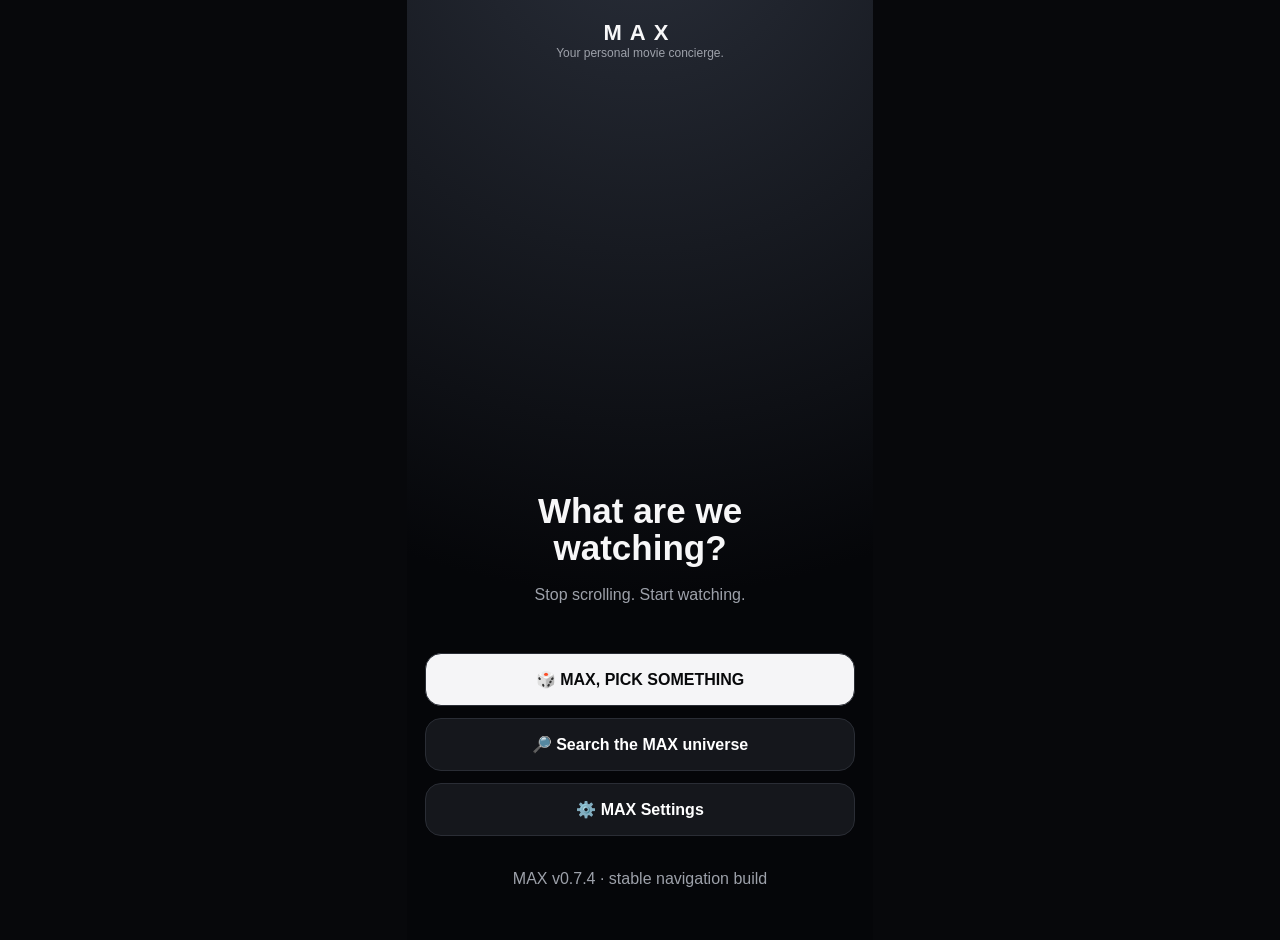
==== index.html @ 36421986 "MAX v0.7.4 — repair all secondary-screen navigation using delegated action handling and preserve Sea" ====
<!doctype html><html lang="en"><head><meta charset="utf-8"><meta name="viewport" content="width=device-width,initial-scale=1"><meta name="theme-color" content="#07080b"><title>MAX — Movie Concierge</title><style>body{margin:0;background:#07080b;color:#f7f7f8;font-family:-apple-system,BlinkMacSystemFont,"Segoe UI",sans-serif}.app{max-width:430px;min-height:100vh;margin:auto;padding:20px 18px;background:radial-gradient(circle at 50% -10%,#292e39,#050609 65%)}.logo{text-align:center;font-weight:900;letter-spacing:8px;font-size:22px}.tag{text-align:center;color:#9da1aa;font-size:12px}.screen{min-height:calc(100vh - 70px);display:flex;flex-direction:column}.center{justify-content:center}.hero{text-align:center;margin:auto 0 25px}.hero h1{font-size:35px;line-height:1.05;margin:0 0 12px}.hero p,.small{color:#9da1aa;line-height:1.45}.top{display:flex;justify-content:space-between;align-items:center;margin:20px 0}.back{width:auto!important;background:none!important;border:0!important;color:#9da1aa!important;padding:4px!important}button{width:100%;padding:16px;margin:6px 0;border-radius:16px;border:1px solid #2a2d35;background:#15171c;color:#fff;font-size:16px;font-weight:650;cursor:pointer}button.primary{background:#f5f5f7;color:#08090b}.input{width:100%;padding:14px;border-radius:14px;border:1px solid #2a2d35;background:#101217;color:white;font-size:16px;box-sizing:border-box}.poster{width:100%;max-height:430px;object-fit:cover;border-radius:14px;margin:10px 0}.card{padding:16px;border:1px solid #2a2d35;border-radius:18px;background:#101217}.title{font-size:28px;font-weight:850}.muted{color:#9da1aa;font-size:13px}.status{padding:13px;border:1px solid #2a2d35;border-radius:14px;margin:10px 0;background:#101217;font-size:13px}.results button{text-align:left}</style></head><body><div class="app"><div class="logo">MAX</div><div class="tag">Your personal movie concierge.</div><main id="root"></main></div><script>(function(){'use strict';const root=document.getElementById('root'),API='https://api.themoviedb.org/3',IMG='https://image.tmdb.org/t/p/w500';let current=null;const token=()=>localStorage.getItem('maxTmdbToken')||'';const esc=v=>String(v??'').replace(/[&<>"']/g,c=>({'&':'&amp;','<':'&lt;','>':'&gt;','"':'&quot;',"'":'&#39;'}[c]));async function api(path,tok=token()){if(!tok)throw Error('TMDB is not connected.');const r=await fetch(API+path,{headers:{Authorization:'Bearer '+tok}});if(!r.ok)throw Error('TMDB returned '+r.status);return r.json()}function home(){root.innerHTML='<section class="screen center"><div class="hero"><h1>What are we<br>watching?</h1><p>Stop scrolling. Start watching.</p></div><button class="primary" data-a="pick">🎲 MAX, PICK SOMETHING</button><button data-a="search">🔎 Search the MAX universe</button><button data-a="settings">⚙️ MAX Settings</button><div class="small" style="text-align:center;margin-top:25px">MAX v0.7.4 · stable navigation build</div></section>'}function settings(){root.innerHTML='<section class="screen"><div class="top"><button data-a="home" class="back">‹ Home</button><span class="small">SETTINGS</span></div><div class="hero"><h1>TMDB</h1><p>Connect your existing TMDB token.</p></div><input class="input" id="tmdb" type="password" placeholder="TMDB Read Access Token" value="'+esc(token())+'"><button class="primary" data-a="save">Save & Test TMDB</button><div id="msg" class="small"></div></section>'}async function save(){const v=document.getElementById('tmdb')?.value.trim(),m=document.getElementById('msg');if(!v){if(m)m.textContent='Paste your TMDB Read Access Token.';return}if(m)m.textContent='Testing TMDB…';try{await api('/configuration',v);localStorage.setItem('maxTmdbToken',v);if(m)m.textContent='TMDB connected.';setTimeout(home,500)}catch(e){if(m)m.textContent=e.message}}function search(){root.innerHTML='<section class="screen"><div class="top"><button data-a="home" class="back">‹ Home</button><span class="small">SEARCH</span></div><div class="hero"><h1>Search MAX</h1><p>Find a movie or show directly.</p></div><form id="sf"><input class="input" id="query" name="query" enterkeyhint="search" autocomplete="off" placeholder="Movie, show, actor, director..."><button class="primary" type="submit">Search</button></form><div id="results" class="results"></div></section>';document.getElementById('sf').addEventListener('submit',e=>{e.preventDefault();doSearch()});setTimeout(()=>document.getElementById('query')?.focus(),0)}async function doSearch(){const q=(document.getElementById('query')?.value||'').trim(),out=document.getElementById('results');if(!q)return;if(!token()){out.innerHTML='<div class="status">Connect TMDB in Settings first.</div>';return}out.innerHTML='<p class="small">MAX is searching…</p>';try{const d=await api('/search/multi?query='+encodeURIComponent(q)+'&include_adult=false&language=en-US&page=1'),items=(d.results||[]).filter(x=>x.media_type==='movie'||x.media_type==='tv').slice(0,10);out.innerHTML='';if(!items.length){out.innerHTML='<p class="small">MAX couldn’t find that.</p>';return}items.forEach(x=>{const b=document.createElement('button');b.type='button';b.dataset.a='show';b.dataset.id=x.id;b.dataset.type=x.media_type;b.innerHTML=esc(x.title||x.name)+' <span class="muted">· '+(x.media_type==='tv'?'TV':'Movie')+'</span>';out.appendChild(b)})}catch(e){out.innerHTML='<div class="status">'+esc(e.message)+'</div>'}}async function show(id,type){try{root.innerHTML='<section class="screen center"><div class="hero"><h1>MAX is thinking…</h1><p>Loading your selection.</p></div></section>';const x=await api('/'+type+'/'+id+'?language=en-US');current={...x,id,type,title:x.title||x.name};detail(current)}catch(e){root.innerHTML='<section class="screen center"><div class="hero"><h1>MAX hit a snag.</h1><p>'+esc(e.message)+'</p></div><button class="primary" data-a="search">Back to Search</button><button data-a="home">Back to MAX</button></section>'}}function detail(x){root.innerHTML='<section class="screen"><div class="top"><button data-a="home" class="back">‹ Home</button><span class="small">MAX PICK</span></div><div class="card">'+(x.poster_path?'<img class="poster" src="'+IMG+x.poster_path+'">':'')+'<div class="title">'+esc(x.title)+'</div><p class="muted">'+esc((x.release_date||x.first_air_date||'').slice(0,4))+' · TMDB '+(x.vote_average?x.vote_average.toFixed(1):'—')+'/10</p><p class="small">'+esc(x.overview||'MAX found this for you.')+'</p></div><button class="primary" data-a="search">🔎 Find another</button><button data-a="home">← Back to MAX</button></section>'}async function pick(){if(!token()){settings();return}root.innerHTML='<section class="screen center"><div class="hero"><h1>MAX is thinking…</h1><p>Finding something worth watching.</p></div></section>';try{const d=await api('/discover/movie?language=en-US&region=US&include_adult=false&include_video=false&sort_by=popularity.desc&vote_count.gte=250&page=1'),blocked=new Set(JSON.parse(localStorage.getItem('maxRejected')||'[]').map(Number)),items=(d.results||[]).filter(x=>!blocked.has(Number(x.id)));if(!items.length)throw Error('No available recommendations right now.');const x=items[Math.floor(Math.random()*Math.min(items.length,20))];current={...x,id:x.id,type:'movie',title:x.title};detail(current)}catch(e){root.innerHTML='<section class="screen center"><div class="hero"><h1>MAX hit a snag.</h1><p>'+esc(e.message)+'</p></div><button class="primary" data-a="settings">Check TMDB</button><button data-a="home">Back to MAX</button></section>'}}document.addEventListener('click',e=>{const b=e.target.closest('[data-a]');if(!b)return;const a=b.dataset.a;if(a==='home')home();else if(a==='search')search();else if(a==='settings')settings();else if(a==='save')save();else if(a==='pick')pick();else if(a==='show')show(b.dataset.id,b.dataset.type)});home()})();</script></body></html>
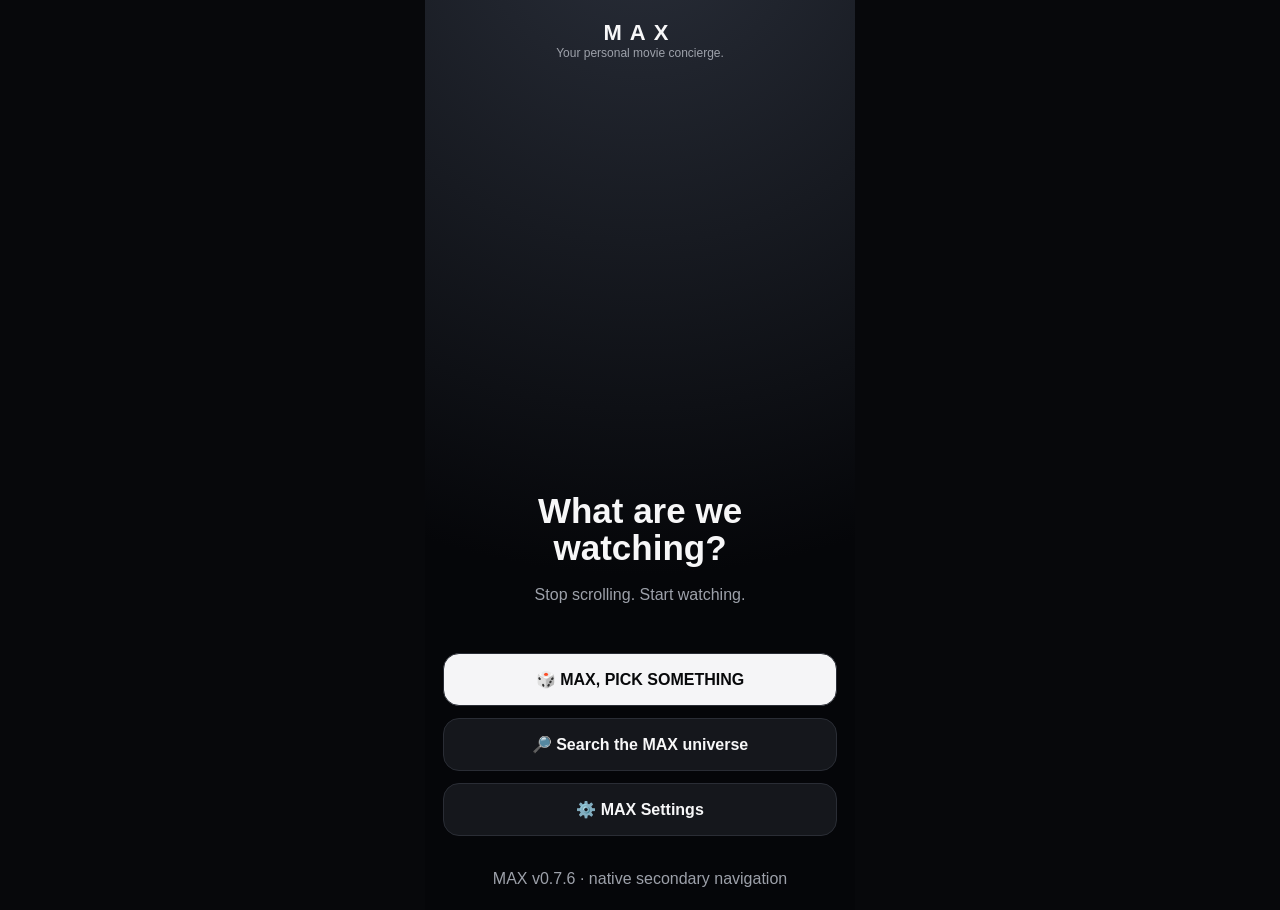
==== commit 81549c6f: "MAX v0.7.6 — make secondary navigation native URL links for reliable Home, Find Another, Back, Searc" ====
--- a/index.html
+++ b/index.html
@@ -1 +1 @@
-<!doctype html><html lang="en"><head><meta charset="utf-8"><meta name="viewport" content="width=device-width,initial-scale=1"><meta name="theme-color" content="#07080b"><title>MAX — Movie Concierge</title><style>body{margin:0;background:#07080b;color:#f7f7f8;font-family:-apple-system,BlinkMacSystemFont,"Segoe UI",sans-serif}.app{max-width:430px;min-height:100vh;margin:auto;padding:20px 18px;background:radial-gradient(circle at 50% -10%,#292e39,#050609 65%)}.logo{text-align:center;font-weight:900;letter-spacing:8px;font-size:22px}.tag{text-align:center;color:#9da1aa;font-size:12px}.screen{min-height:calc(100vh - 70px);display:flex;flex-direction:column}.center{justify-content:center}.hero{text-align:center;margin:auto 0 25px}.hero h1{font-size:35px;line-height:1.05;margin:0 0 12px}.hero p,.small{color:#9da1aa;line-height:1.45}.top{display:flex;justify-content:space-between;align-items:center;margin:20px 0}.back{width:auto!important;background:none!important;border:0!important;color:#9da1aa!important;padding:4px!important}button{width:100%;padding:16px;margin:6px 0;border-radius:16px;border:1px solid #2a2d35;background:#15171c;color:#fff;font-size:16px;font-weight:650;cursor:pointer}button.primary{background:#f5f5f7;color:#08090b}.input{width:100%;padding:14px;border-radius:14px;border:1px solid #2a2d35;background:#101217;color:white;font-size:16px;box-sizing:border-box}.poster{width:100%;max-height:430px;object-fit:cover;border-radius:14px;margin:10px 0}.card{padding:16px;border:1px solid #2a2d35;border-radius:18px;background:#101217}.title{font-size:28px;font-weight:850}.muted{color:#9da1aa;font-size:13px}.status{padding:13px;border:1px solid #2a2d35;border-radius:14px;margin:10px 0;background:#101217;font-size:13px}.results button{text-align:left}</style></head><body><div class="app"><div class="logo">MAX</div><div class="tag">Your personal movie concierge.</div><main id="root"></main></div><script>(function(){'use strict';const root=document.getElementById('root'),API='https://api.themoviedb.org/3',IMG='https://image.tmdb.org/t/p/w500';let current=null;const token=()=>localStorage.getItem('maxTmdbToken')||'';const esc=v=>String(v??'').replace(/[&<>"']/g,c=>({'&':'&amp;','<':'&lt;','>':'&gt;','"':'&quot;',"'":'&#39;'}[c]));async function api(path,tok=token()){if(!tok)throw Error('TMDB is not connected.');const r=await fetch(API+path,{headers:{Authorization:'Bearer '+tok}});if(!r.ok)throw Error('TMDB returned '+r.status);return r.json()}function home(){root.innerHTML='<section class="screen center"><div class="hero"><h1>What are we<br>watching?</h1><p>Stop scrolling. Start watching.</p></div><button class="primary" data-a="pick">🎲 MAX, PICK SOMETHING</button><button data-a="search">🔎 Search the MAX universe</button><button data-a="settings">⚙️ MAX Settings</button><div class="small" style="text-align:center;margin-top:25px">MAX v0.7.4 · stable navigation build</div></section>'}function settings(){root.innerHTML='<section class="screen"><div class="top"><button data-a="home" class="back">‹ Home</button><span class="small">SETTINGS</span></div><div class="hero"><h1>TMDB</h1><p>Connect your existing TMDB token.</p></div><input class="input" id="tmdb" type="password" placeholder="TMDB Read Access Token" value="'+esc(token())+'"><button class="primary" data-a="save">Save & Test TMDB</button><div id="msg" class="small"></div></section>'}async function save(){const v=document.getElementById('tmdb')?.value.trim(),m=document.getElementById('msg');if(!v){if(m)m.textContent='Paste your TMDB Read Access Token.';return}if(m)m.textContent='Testing TMDB…';try{await api('/configuration',v);localStorage.setItem('maxTmdbToken',v);if(m)m.textContent='TMDB connected.';setTimeout(home,500)}catch(e){if(m)m.textContent=e.message}}function search(){root.innerHTML='<section class="screen"><div class="top"><button data-a="home" class="back">‹ Home</button><span class="small">SEARCH</span></div><div class="hero"><h1>Search MAX</h1><p>Find a movie or show directly.</p></div><form id="sf"><input class="input" id="query" name="query" enterkeyhint="search" autocomplete="off" placeholder="Movie, show, actor, director..."><button class="primary" type="submit">Search</button></form><div id="results" class="results"></div></section>';document.getElementById('sf').addEventListener('submit',e=>{e.preventDefault();doSearch()});setTimeout(()=>document.getElementById('query')?.focus(),0)}async function doSearch(){const q=(document.getElementById('query')?.value||'').trim(),out=document.getElementById('results');if(!q)return;if(!token()){out.innerHTML='<div class="status">Connect TMDB in Settings first.</div>';return}out.innerHTML='<p class="small">MAX is searching…</p>';try{const d=await api('/search/multi?query='+encodeURIComponent(q)+'&include_adult=false&language=en-US&page=1'),items=(d.results||[]).filter(x=>x.media_type==='movie'||x.media_type==='tv').slice(0,10);out.innerHTML='';if(!items.length){out.innerHTML='<p class="small">MAX couldn’t find that.</p>';return}items.forEach(x=>{const b=document.createElement('button');b.type='button';b.dataset.a='show';b.dataset.id=x.id;b.dataset.type=x.media_type;b.innerHTML=esc(x.title||x.name)+' <span class="muted">· '+(x.media_type==='tv'?'TV':'Movie')+'</span>';out.appendChild(b)})}catch(e){out.innerHTML='<div class="status">'+esc(e.message)+'</div>'}}async function show(id,type){try{root.innerHTML='<section class="screen center"><div class="hero"><h1>MAX is thinking…</h1><p>Loading your selection.</p></div></section>';const x=await api('/'+type+'/'+id+'?language=en-US');current={...x,id,type,title:x.title||x.name};detail(current)}catch(e){root.innerHTML='<section class="screen center"><div class="hero"><h1>MAX hit a snag.</h1><p>'+esc(e.message)+'</p></div><button class="primary" data-a="search">Back to Search</button><button data-a="home">Back to MAX</button></section>'}}function detail(x){root.innerHTML='<section class="screen"><div class="top"><button data-a="home" class="back">‹ Home</button><span class="small">MAX PICK</span></div><div class="card">'+(x.poster_path?'<img class="poster" src="'+IMG+x.poster_path+'">':'')+'<div class="title">'+esc(x.title)+'</div><p class="muted">'+esc((x.release_date||x.first_air_date||'').slice(0,4))+' · TMDB '+(x.vote_average?x.vote_average.toFixed(1):'—')+'/10</p><p class="small">'+esc(x.overview||'MAX found this for you.')+'</p></div><button class="primary" data-a="search">🔎 Find another</button><button data-a="home">← Back to MAX</button></section>'}async function pick(){if(!token()){settings();return}root.innerHTML='<section class="screen center"><div class="hero"><h1>MAX is thinking…</h1><p>Finding something worth watching.</p></div></section>';try{const d=await api('/discover/movie?language=en-US&region=US&include_adult=false&include_video=false&sort_by=popularity.desc&vote_count.gte=250&page=1'),blocked=new Set(JSON.parse(localStorage.getItem('maxRejected')||'[]').map(Number)),items=(d.results||[]).filter(x=>!blocked.has(Number(x.id)));if(!items.length)throw Error('No available recommendations right now.');const x=items[Math.floor(Math.random()*Math.min(items.length,20))];current={...x,id:x.id,type:'movie',title:x.title};detail(current)}catch(e){root.innerHTML='<section class="screen center"><div class="hero"><h1>MAX hit a snag.</h1><p>'+esc(e.message)+'</p></div><button class="primary" data-a="settings">Check TMDB</button><button data-a="home">Back to MAX</button></section>'}}document.addEventListener('click',e=>{const b=e.target.closest('[data-a]');if(!b)return;const a=b.dataset.a;if(a==='home')home();else if(a==='search')search();else if(a==='settings')settings();else if(a==='save')save();else if(a==='pick')pick();else if(a==='show')show(b.dataset.id,b.dataset.type)});home()})();</script></body></html>+<!doctype html><html lang="en"><head><meta charset="utf-8"><meta name="viewport" content="width=device-width,initial-scale=1"><meta name="theme-color" content="#07080b"><title>MAX — Movie Concierge</title><style>:root{--bg:#07080b;--card:#15171c;--line:#2a2d35;--muted:#9da1aa;--text:#f7f7f8}*{box-sizing:border-box}body{margin:0;background:var(--bg);color:var(--text);font-family:-apple-system,BlinkMacSystemFont,"Segoe UI",sans-serif}.app{max-width:430px;min-height:100vh;margin:auto;padding:20px 18px;background:radial-gradient(circle at 50% -10%,#292e39,#050609 65%)}.logo{text-align:center;font-weight:900;letter-spacing:8px;font-size:22px}.tag{text-align:center;color:var(--muted);font-size:12px}.screen{min-height:calc(100vh - 70px);display:flex;flex-direction:column}.center{justify-content:center}.hero{text-align:center;margin:auto 0 25px}.hero h1{font-size:35px;line-height:1.05;margin:0 0 12px}.hero p,.small{color:var(--muted);line-height:1.45}.top{display:flex;justify-content:space-between;align-items:center;margin:20px 0}.back{width:auto!important;background:none!important;border:0!important;color:var(--muted)!important;padding:4px!important;text-decoration:none}button,.linkBtn{display:block;width:100%;padding:16px;margin:6px 0;border-radius:16px;border:1px solid var(--line);background:var(--card);color:var(--text);font-size:16px;font-weight:650;cursor:pointer;text-align:center;text-decoration:none}.primary{background:#f5f5f7!important;color:#08090b!important}.input{width:100%;padding:14px;border-radius:14px;border:1px solid var(--line);background:#101217;color:#fff;font-size:16px}.poster{width:100%;max-height:430px;object-fit:cover;border-radius:14px;margin:0 0 12px}.card{padding:16px;border:1px solid var(--line);border-radius:18px;background:#101217}.title{font-size:28px;font-weight:850}.muted{color:var(--muted);font-size:13px}.status{padding:13px;border:1px solid var(--line);border-radius:14px;background:#101217;margin-top:10px}.results a{text-align:left}</style></head><body><div class="app"><div class="logo">MAX</div><div class="tag">Your personal movie concierge.</div><main id="root"></main></div><script>(function(){'use strict';const root=document.getElementById('root'),API='https://api.themoviedb.org/3',IMG='https://image.tmdb.org/t/p/w500';let current=null;const token=()=>localStorage.getItem('maxTmdbToken')||'';const esc=v=>String(v??'').replace(/[&<>"']/g,c=>({'&':'&amp;','<':'&lt;','>':'&gt;','"':'&quot;',"'":'&#39;'}[c]));async function api(path,tok=token()){if(!tok)throw Error('TMDB is not connected. Open Settings.');const r=await fetch(API+path,{headers:{Authorization:'Bearer '+tok}});if(!r.ok)throw Error('TMDB returned '+r.status);return r.json()}function home(){location.href='?screen=home'}function renderHome(){root.innerHTML='<section class="screen center"><div class="hero"><h1>What are we<br>watching?</h1><p>Stop scrolling. Start watching.</p></div><a class="linkBtn primary" href="?screen=pick">🎲 MAX, PICK SOMETHING</a><a class="linkBtn" href="?screen=search">🔎 Search the MAX universe</a><a class="linkBtn" href="?screen=settings">⚙️ MAX Settings</a><div class="small" style="text-align:center;margin-top:25px">MAX v0.7.6 · native secondary navigation</div></section>'}function settings(){root.innerHTML='<section class="screen"><div class="top"><a class="back" href="?screen=home">‹ Home</a><span class="small">SETTINGS</span></div><div class="hero"><h1>TMDB</h1><p>Connect your existing TMDB Read Access Token.</p></div><input class="input" id="tmdb" type="password" placeholder="TMDB Read Access Token" value="'+esc(token())+'"><button class="primary" id="save">Save & Test TMDB</button><div id="msg" class="small"></div></section>';document.getElementById('save').onclick=async()=>{const v=document.getElementById('tmdb').value.trim(),m=document.getElementById('msg');if(!v){m.textContent='Paste your TMDB token first.';return}m.textContent='Testing TMDB…';try{await api('/configuration',v);localStorage.setItem('maxTmdbToken',v);m.textContent='TMDB connected.';setTimeout(()=>{location.href='?screen=home'},500)}catch(e){m.textContent=e.message}}}function search(){root.innerHTML='<section class="screen"><div class="top"><a class="back" href="?screen=home">‹ Home</a><span class="small">SEARCH</span></div><div class="hero"><h1>Search MAX</h1><p>Find a movie or show directly.</p></div><form id="sf" action="?screen=search" method="get"><input type="hidden" name="screen" value="search"><input class="input" id="q" name="q" enterkeyhint="search" autocomplete="off" placeholder="Movie, show, actor, director..."><button class="primary" type="submit">Search</button></form><div id="results" class="results"></div></section>';const form=document.getElementById('sf');form.addEventListener('submit',e=>{e.preventDefault();doSearch(document.getElementById('q').value)});const params=new URLSearchParams(location.search),q=params.get('q');if(q){document.getElementById('q').value=q;doSearch(q)}setTimeout(()=>document.getElementById('q')?.focus(),0)}async function doSearch(q){q=(q||'').trim();const out=document.getElementById('results');if(!q)return;if(!token()){out.innerHTML='<div class="status">Connect TMDB in Settings first.</div>';return}out.innerHTML='<p class="small">MAX is searching…</p>';try{const d=await api('/search/multi?query='+encodeURIComponent(q)+'&include_adult=false&language=en-US&page=1'),items=(d.results||[]).filter(x=>x.media_type==='movie'||x.media_type==='tv').slice(0,10);out.innerHTML='';if(!items.length){out.innerHTML='<p class="small">MAX couldn’t find that.</p>';return}items.forEach(x=>{const a=document.createElement('a');a.className='linkBtn';a.href='?screen=detail&id='+x.id+'&type='+x.media_type;a.textContent=(x.title||x.name)+' · '+(x.media_type==='tv'?'TV':'Movie');out.appendChild(a)})}catch(e){out.innerHTML='<div class="status">'+esc(e.message)+'</div>'}}async function detail(id,type){try{const x=await api('/'+type+'/'+id+'?language=en-US');current={...x,id,type,title:x.title||x.name};root.innerHTML='<section class="screen"><div class="top"><a class="back" href="?screen=home">‹ Home</a><span class="small">MAX PICK</span></div><div class="card">'+(current.poster_path?'<img class="poster" src="'+IMG+current.poster_path+'">':'')+'<div class="title">'+esc(current.title)+'</div><p class="muted">'+esc((current.release_date||current.first_air_date||'').slice(0,4))+' · TMDB '+(current.vote_average?current.vote_average.toFixed(1):'—')+'/10</p><p class="small">'+esc(current.overview||'MAX found this for you.')+'</p></div><a class="linkBtn primary" href="?screen=search">🔎 Find another</a><a class="linkBtn" href="?screen=home">← Back to MAX</a></section>'}catch(e){root.innerHTML='<section class="screen center"><div class="hero"><h1>MAX hit a snag.</h1><p>'+esc(e.message)+'</p></div><a class="linkBtn primary" href="?screen=search">Back to Search</a><a class="linkBtn" href="?screen=home">Back to MAX</a></section>'}}async function pick(){if(!token()){settings();return}root.innerHTML='<section class="screen center"><div class="hero"><h1>MAX is thinking…</h1><p>Finding something worth watching.</p></div></section>';try{const d=await api('/discover/movie?language=en-US&region=US&include_adult=false&include_video=false&sort_by=popularity.desc&vote_count.gte=250&page=1'),blocked=new Set(JSON.parse(localStorage.getItem('maxRejected')||'[]').map(Number)),items=(d.results||[]).filter(x=>!blocked.has(Number(x.id)));if(!items.length)throw Error('No recommendations are available right now.');const x=items[Math.floor(Math.random()*Math.min(items.length,20))];location.href='?screen=detail&id='+x.id+'&type=movie'}catch(e){root.innerHTML='<section class="screen center"><div class="hero"><h1>MAX hit a snag.</h1><p>'+esc(e.message)+'</p></div><a class="linkBtn primary" href="?screen=settings">Check TMDB</a><a class="linkBtn" href="?screen=home">Back to MAX</a></section>'}}const params=new URLSearchParams(location.search),screen=params.get('screen');if(screen==='search')search();else if(screen==='settings')settings();else if(screen==='pick')pick();else if(screen==='detail'){const id=params.get('id'),type=params.get('type')||'movie';if(id)detail(id,type);else renderHome()}else renderHome()})();</script></body></html>
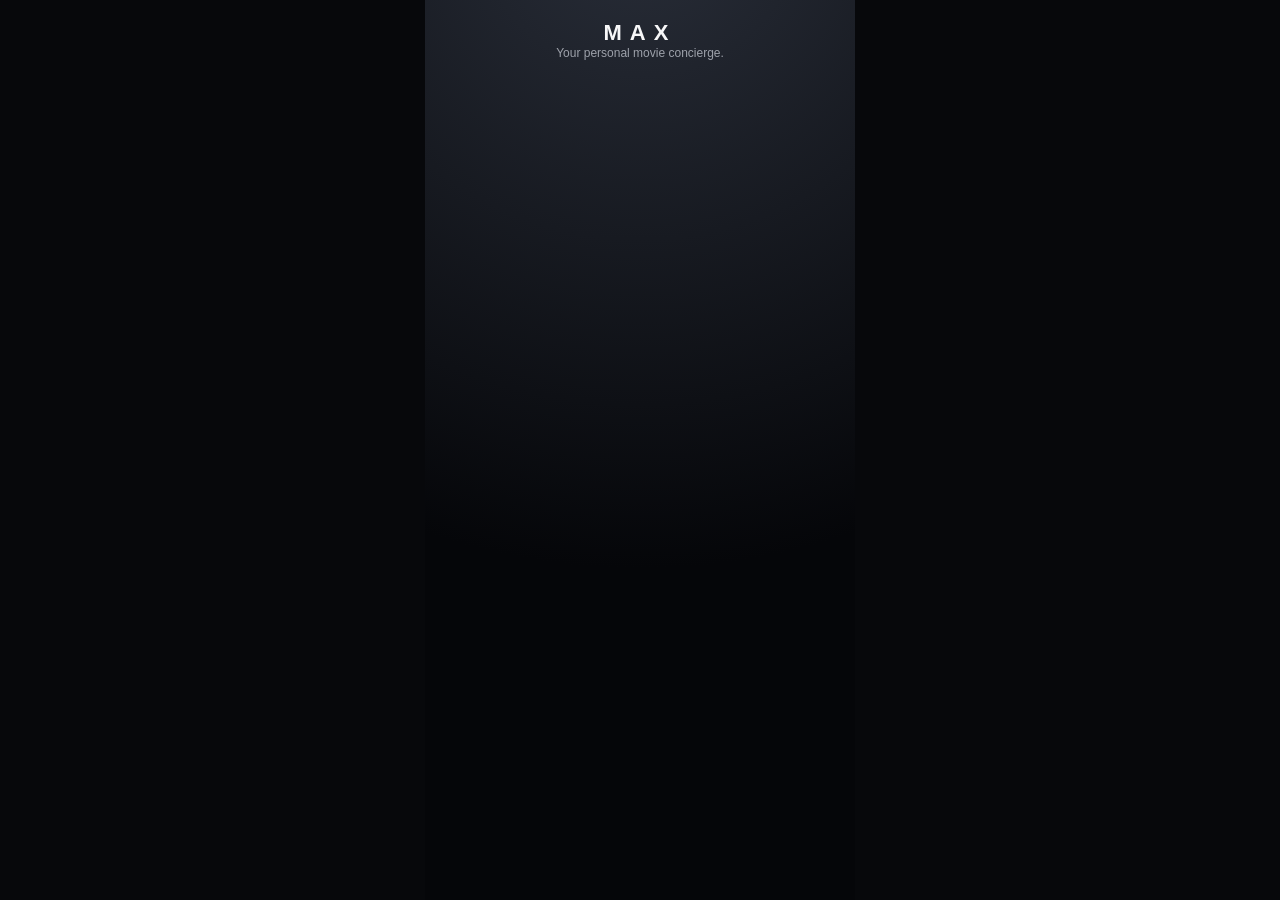
==== commit ecda6e2f: "MAX v0.7.8 — rebuild navigation as a self-contained, stable routed app" ====
--- a/index.html
+++ b/index.html
@@ -1 +1 @@
-<!doctype html><html lang="en"><head><meta charset="utf-8"><meta name="viewport" content="width=device-width,initial-scale=1"><meta name="theme-color" content="#07080b"><title>MAX — Movie Concierge</title><style>:root{--bg:#07080b;--card:#15171c;--line:#2a2d35;--muted:#9da1aa;--text:#f7f7f8}*{box-sizing:border-box}body{margin:0;background:var(--bg);color:var(--text);font-family:-apple-system,BlinkMacSystemFont,"Segoe UI",sans-serif}.app{max-width:430px;min-height:100vh;margin:auto;padding:20px 18px;background:radial-gradient(circle at 50% -10%,#292e39,#050609 65%)}.logo{text-align:center;font-weight:900;letter-spacing:8px;font-size:22px}.tag{text-align:center;color:var(--muted);font-size:12px}.screen{min-height:calc(100vh - 70px);display:flex;flex-direction:column}.center{justify-content:center}.hero{text-align:center;margin:auto 0 25px}.hero h1{font-size:35px;line-height:1.05;margin:0 0 12px}.hero p,.small{color:var(--muted);line-height:1.45}.top{display:flex;justify-content:space-between;align-items:center;margin:20px 0}.back{width:auto!important;background:none!important;border:0!important;color:var(--muted)!important;padding:4px!important;text-decoration:none}button,.linkBtn{display:block;width:100%;padding:16px;margin:6px 0;border-radius:16px;border:1px solid var(--line);background:var(--card);color:var(--text);font-size:16px;font-weight:650;cursor:pointer;text-align:center;text-decoration:none}.primary{background:#f5f5f7!important;color:#08090b!important}.input{width:100%;padding:14px;border-radius:14px;border:1px solid var(--line);background:#101217;color:#fff;font-size:16px}.poster{width:100%;max-height:430px;object-fit:cover;border-radius:14px;margin:0 0 12px}.card{padding:16px;border:1px solid var(--line);border-radius:18px;background:#101217}.title{font-size:28px;font-weight:850}.muted{color:var(--muted);font-size:13px}.status{padding:13px;border:1px solid var(--line);border-radius:14px;background:#101217;margin-top:10px}.results a{text-align:left}</style></head><body><div class="app"><div class="logo">MAX</div><div class="tag">Your personal movie concierge.</div><main id="root"></main></div><script>(function(){'use strict';const root=document.getElementById('root'),API='https://api.themoviedb.org/3',IMG='https://image.tmdb.org/t/p/w500';let current=null;const token=()=>localStorage.getItem('maxTmdbToken')||'';const esc=v=>String(v??'').replace(/[&<>"']/g,c=>({'&':'&amp;','<':'&lt;','>':'&gt;','"':'&quot;',"'":'&#39;'}[c]));async function api(path,tok=token()){if(!tok)throw Error('TMDB is not connected. Open Settings.');const r=await fetch(API+path,{headers:{Authorization:'Bearer '+tok}});if(!r.ok)throw Error('TMDB returned '+r.status);return r.json()}function home(){location.href='?screen=home'}function renderHome(){root.innerHTML='<section class="screen center"><div class="hero"><h1>What are we<br>watching?</h1><p>Stop scrolling. Start watching.</p></div><a class="linkBtn primary" href="?screen=pick">🎲 MAX, PICK SOMETHING</a><a class="linkBtn" href="?screen=search">🔎 Search the MAX universe</a><a class="linkBtn" href="?screen=settings">⚙️ MAX Settings</a><div class="small" style="text-align:center;margin-top:25px">MAX v0.7.6 · native secondary navigation</div></section>'}function settings(){root.innerHTML='<section class="screen"><div class="top"><a class="back" href="?screen=home">‹ Home</a><span class="small">SETTINGS</span></div><div class="hero"><h1>TMDB</h1><p>Connect your existing TMDB Read Access Token.</p></div><input class="input" id="tmdb" type="password" placeholder="TMDB Read Access Token" value="'+esc(token())+'"><button class="primary" id="save">Save & Test TMDB</button><div id="msg" class="small"></div></section>';document.getElementById('save').onclick=async()=>{const v=document.getElementById('tmdb').value.trim(),m=document.getElementById('msg');if(!v){m.textContent='Paste your TMDB token first.';return}m.textContent='Testing TMDB…';try{await api('/configuration',v);localStorage.setItem('maxTmdbToken',v);m.textContent='TMDB connected.';setTimeout(()=>{location.href='?screen=home'},500)}catch(e){m.textContent=e.message}}}function search(){root.innerHTML='<section class="screen"><div class="top"><a class="back" href="?screen=home">‹ Home</a><span class="small">SEARCH</span></div><div class="hero"><h1>Search MAX</h1><p>Find a movie or show directly.</p></div><form id="sf" action="?screen=search" method="get"><input type="hidden" name="screen" value="search"><input class="input" id="q" name="q" enterkeyhint="search" autocomplete="off" placeholder="Movie, show, actor, director..."><button class="primary" type="submit">Search</button></form><div id="results" class="results"></div></section>';const form=document.getElementById('sf');form.addEventListener('submit',e=>{e.preventDefault();doSearch(document.getElementById('q').value)});const params=new URLSearchParams(location.search),q=params.get('q');if(q){document.getElementById('q').value=q;doSearch(q)}setTimeout(()=>document.getElementById('q')?.focus(),0)}async function doSearch(q){q=(q||'').trim();const out=document.getElementById('results');if(!q)return;if(!token()){out.innerHTML='<div class="status">Connect TMDB in Settings first.</div>';return}out.innerHTML='<p class="small">MAX is searching…</p>';try{const d=await api('/search/multi?query='+encodeURIComponent(q)+'&include_adult=false&language=en-US&page=1'),items=(d.results||[]).filter(x=>x.media_type==='movie'||x.media_type==='tv').slice(0,10);out.innerHTML='';if(!items.length){out.innerHTML='<p class="small">MAX couldn’t find that.</p>';return}items.forEach(x=>{const a=document.createElement('a');a.className='linkBtn';a.href='?screen=detail&id='+x.id+'&type='+x.media_type;a.textContent=(x.title||x.name)+' · '+(x.media_type==='tv'?'TV':'Movie');out.appendChild(a)})}catch(e){out.innerHTML='<div class="status">'+esc(e.message)+'</div>'}}async function detail(id,type){try{const x=await api('/'+type+'/'+id+'?language=en-US');current={...x,id,type,title:x.title||x.name};root.innerHTML='<section class="screen"><div class="top"><a class="back" href="?screen=home">‹ Home</a><span class="small">MAX PICK</span></div><div class="card">'+(current.poster_path?'<img class="poster" src="'+IMG+current.poster_path+'">':'')+'<div class="title">'+esc(current.title)+'</div><p class="muted">'+esc((current.release_date||current.first_air_date||'').slice(0,4))+' · TMDB '+(current.vote_average?current.vote_average.toFixed(1):'—')+'/10</p><p class="small">'+esc(current.overview||'MAX found this for you.')+'</p></div><a class="linkBtn primary" href="?screen=search">🔎 Find another</a><a class="linkBtn" href="?screen=home">← Back to MAX</a></section>'}catch(e){root.innerHTML='<section class="screen center"><div class="hero"><h1>MAX hit a snag.</h1><p>'+esc(e.message)+'</p></div><a class="linkBtn primary" href="?screen=search">Back to Search</a><a class="linkBtn" href="?screen=home">Back to MAX</a></section>'}}async function pick(){if(!token()){settings();return}root.innerHTML='<section class="screen center"><div class="hero"><h1>MAX is thinking…</h1><p>Finding something worth watching.</p></div></section>';try{const d=await api('/discover/movie?language=en-US&region=US&include_adult=false&include_video=false&sort_by=popularity.desc&vote_count.gte=250&page=1'),blocked=new Set(JSON.parse(localStorage.getItem('maxRejected')||'[]').map(Number)),items=(d.results||[]).filter(x=>!blocked.has(Number(x.id)));if(!items.length)throw Error('No recommendations are available right now.');const x=items[Math.floor(Math.random()*Math.min(items.length,20))];location.href='?screen=detail&id='+x.id+'&type=movie'}catch(e){root.innerHTML='<section class="screen center"><div class="hero"><h1>MAX hit a snag.</h1><p>'+esc(e.message)+'</p></div><a class="linkBtn primary" href="?screen=settings">Check TMDB</a><a class="linkBtn" href="?screen=home">Back to MAX</a></section>'}}const params=new URLSearchParams(location.search),screen=params.get('screen');if(screen==='search')search();else if(screen==='settings')settings();else if(screen==='pick')pick();else if(screen==='detail'){const id=params.get('id'),type=params.get('type')||'movie';if(id)detail(id,type);else renderHome()}else renderHome()})();</script></body></html>+<!doctype html><html lang="en"><head><meta charset="utf-8"><meta name="viewport" content="width=device-width,initial-scale=1"><meta name="theme-color" content="#07080b"><title>MAX — Movie Concierge</title><style>:root{--bg:#07080b;--card:#15171c;--line:#2a2d35;--muted:#9da1aa;--text:#f7f7f8}*{box-sizing:border-box}body{margin:0;background:var(--bg);color:var(--text);font-family:-apple-system,BlinkMacSystemFont,"Segoe UI",sans-serif}.app{max-width:430px;min-height:100vh;margin:auto;padding:20px 18px;background:radial-gradient(circle at 50% -10%,#292e39,#050609 65%)}.logo{text-align:center;font-weight:900;letter-spacing:8px;font-size:22px}.tag{text-align:center;color:var(--muted);font-size:12px}.screen{min-height:calc(100vh - 70px);display:flex;flex-direction:column}.center{justify-content:center}.hero{text-align:center;margin:auto 0 25px}.hero h1{font-size:35px;line-height:1.05;margin:0 0 12px}.hero p,.small{color:var(--muted);line-height:1.45}.top{display:flex;justify-content:space-between;align-items:center;margin:20px 0}.back{width:auto!important;background:none!important;border:0!important;color:var(--muted)!important;padding:4px!important;text-decoration:none}button,.link{display:block;width:100%;padding:16px;margin:6px 0;border-radius:16px;border:1px solid var(--line);background:var(--card);color:var(--text);font-size:16px;font-weight:650;cursor:pointer;text-align:center;text-decoration:none}.primary{background:#f5f5f7!important;color:#08090b!important}.input{width:100%;padding:14px;border-radius:14px;border:1px solid var(--line);background:#101217;color:#fff;font-size:16px}.poster{width:100%;max-height:430px;object-fit:cover;border-radius:14px;margin-bottom:12px}.card{padding:16px;border:1px solid var(--line);border-radius:18px;background:#101217}.title{font-size:28px;font-weight:850}.muted{color:var(--muted);font-size:13px}.status{padding:13px;border:1px solid var(--line);border-radius:14px;background:#101217;margin:10px 0}.results{margin-top:12px}</style></head><body><div class="app"><div class="logo">MAX</div><div class="tag">Your personal movie concierge.</div><main id="root"></main></div><script>(function(){'use strict';const root=document.getElementById('root'),API='https://api.themoviedb.org/3',IMG='https://image.tmdb.org/t/p/w500';let current=null;const token=()=>localStorage.getItem('maxTmdbToken')||'';const esc=v=>String(v??'').replace(/[&<>"']/g,c=>({'&':'&amp;','<':'&lt;','>':'&gt;','"':'&quot;',"'":'&#39;'}[c]));async function api(path,t=token()){if(!t)throw Error('TMDB is not connected.');const r=await fetch(API+path,{headers:{Authorization:'Bearer '+t}});if(!r.ok)throw Error('TMDB returned '+r.status);return r.json()}function go(screen,params){const q=new URLSearchParams(params||{});q.set('screen',screen);location.href='?'+q.toString()}function home(){root.innerHTML='<section class="screen center"><div class="hero"><h1>What are we<br>watching?</h1><p>Stop scrolling. Start watching.</p></div><a class="link primary" href="?screen=pick">🎲 MAX, PICK SOMETHING</a><a class="link" href="?screen=search">🔎 Search the MAX universe</a><a class="link" href="?screen=settings">⚙️ MAX Settings</a><div class="small" style="text-align:center;margin-top:25px">MAX v0.7.8 · stable routing build</div></section>')}function settings(){root.innerHTML='<section class="screen"><div class="top"><a class="back" href="?screen=home">‹ Home</a><span class="small">SETTINGS</span></div><div class="hero"><h1>TMDB</h1><p>Connect your existing TMDB Read Access Token.</p></div><input class="input" id="tmdb" type="password" placeholder="Paste token" value="'+esc(token())+'"><button class="primary" id="save">Save & Test TMDB</button><div id="msg" class="small"></div></section>';document.getElementById('save').onclick=async()=>{const v=document.getElementById('tmdb').value.trim(),m=document.getElementById('msg');if(!v){m.textContent='Paste your token first.';return}m.textContent='Testing…';try{await api('/configuration',v);localStorage.setItem('maxTmdbToken',v);m.textContent='TMDB connected.'}catch(e){m.textContent=e.message}}}function search(){root.innerHTML='<section class="screen"><div class="top"><a class="back" href="?screen=home">‹ Home</a><span class="small">SEARCH</span></div><div class="hero"><h1>Search MAX</h1><p>Find a movie or show directly.</p></div><form id="form"><input class="input" id="query" name="q" enterkeyhint="search" autocomplete="off" placeholder="Movie, show, actor, director..."><button class="primary" type="submit">Search</button></form><div id="results" class="results"></div></section>';const form=document.getElementById('form');form.onsubmit=e=>{e.preventDefault();doSearch(document.getElementById('query').value)};const q=new URLSearchParams(location.search).get('q');if(q){document.getElementById('query').value=q;doSearch(q)}}async function doSearch(q){q=(q||'').trim();const out=document.getElementById('results');if(!q)return;if(!token()){out.innerHTML='<div class="status">Connect TMDB in Settings first.</div>';return}out.innerHTML='<p class="small">MAX is searching…</p>';try{const d=await api('/search/multi?query='+encodeURIComponent(q)+'&include_adult=false&language=en-US&page=1'),items=(d.results||[]).filter(x=>x.media_type==='movie'||x.media_type==='tv').slice(0,10);out.innerHTML=items.map(x=>'<a class="link" href="?screen=detail&id='+x.id+'&type='+x.media_type+'">'+esc(x.title||x.name)+' <span class="muted">· '+(x.media_type==='tv'?'TV':'Movie')+'</span></a>').join('')||'<p class="small">MAX couldn’t find that.</p>'}catch(e){out.innerHTML='<div class="status">'+esc(e.message)+'</div>'}}async function pick(){if(!token()){go('settings');return}root.innerHTML='<section class="screen center"><div class="hero"><h1>MAX is thinking…</h1><p>Finding something worth watching.</p></div></section>';try{const d=await api('/discover/movie?language=en-US&region=US&include_adult=false&include_video=false&sort_by=popularity.desc&vote_count.gte=250&page=1'),blocked=new Set(JSON.parse(localStorage.getItem('maxRejected')||'[]').map(Number)),items=(d.results||[]).filter(x=>!blocked.has(Number(x.id)));if(!items.length)throw Error('No recommendations available.');const x=items[Math.floor(Math.random()*Math.min(items.length,20))];go('detail',{id:x.id,type:'movie'})}catch(e){root.innerHTML='<section class="screen center"><div class="hero"><h1>MAX hit a snag.</h1><p>'+esc(e.message)+'</p></div><a class="link primary" href="?screen=settings">Check TMDB</a><a class="link" href="?screen=home">Back to MAX</a></section>'}}async function detail(){const p=new URLSearchParams(location.search),id=p.get('id'),type=p.get('type')||'movie';if(!id)return home();root.innerHTML='<section class="screen center"><div class="hero"><h1>MAX is loading…</h1><p>Getting the details.</p></div></section>';try{const x=await api('/'+type+'/'+id+'?language=en-US');current=x;root.innerHTML='<section class="screen"><div class="top"><a class="back" href="?screen=home">‹ Home</a><span class="small">MAX PICK</span></div><div class="card">'+(x.poster_path?'<img class="poster" src="'+IMG+x.poster_path+'">':'')+'<div class="title">'+esc(x.title||x.name)+'</div><p class="muted">'+esc((x.release_date||x.first_air_date||'').slice(0,4))+' · TMDB '+(x.vote_average?x.vote_average.toFixed(1):'—')+'/10</p><p class="small">'+esc(x.overview||'MAX found this for you.')+'</p></div><a class="link primary" href="?screen=search">🔎 Find another</a><a class="link" href="?screen=home">← Back to MAX</a></section>'}catch(e){root.innerHTML='<section class="screen center"><div class="hero"><h1>MAX hit a snag.</h1><p>'+esc(e.message)+'</p></div><a class="link primary" href="?screen=search">Back to Search</a><a class="link" href="?screen=home">Back to MAX</a></section>'}}const s=new URLSearchParams(location.search).get('screen');if(s==='pick')pick();else if(s==='search')search();else if(s==='settings')settings();else if(s==='detail')detail();else home()})();</script></body></html>
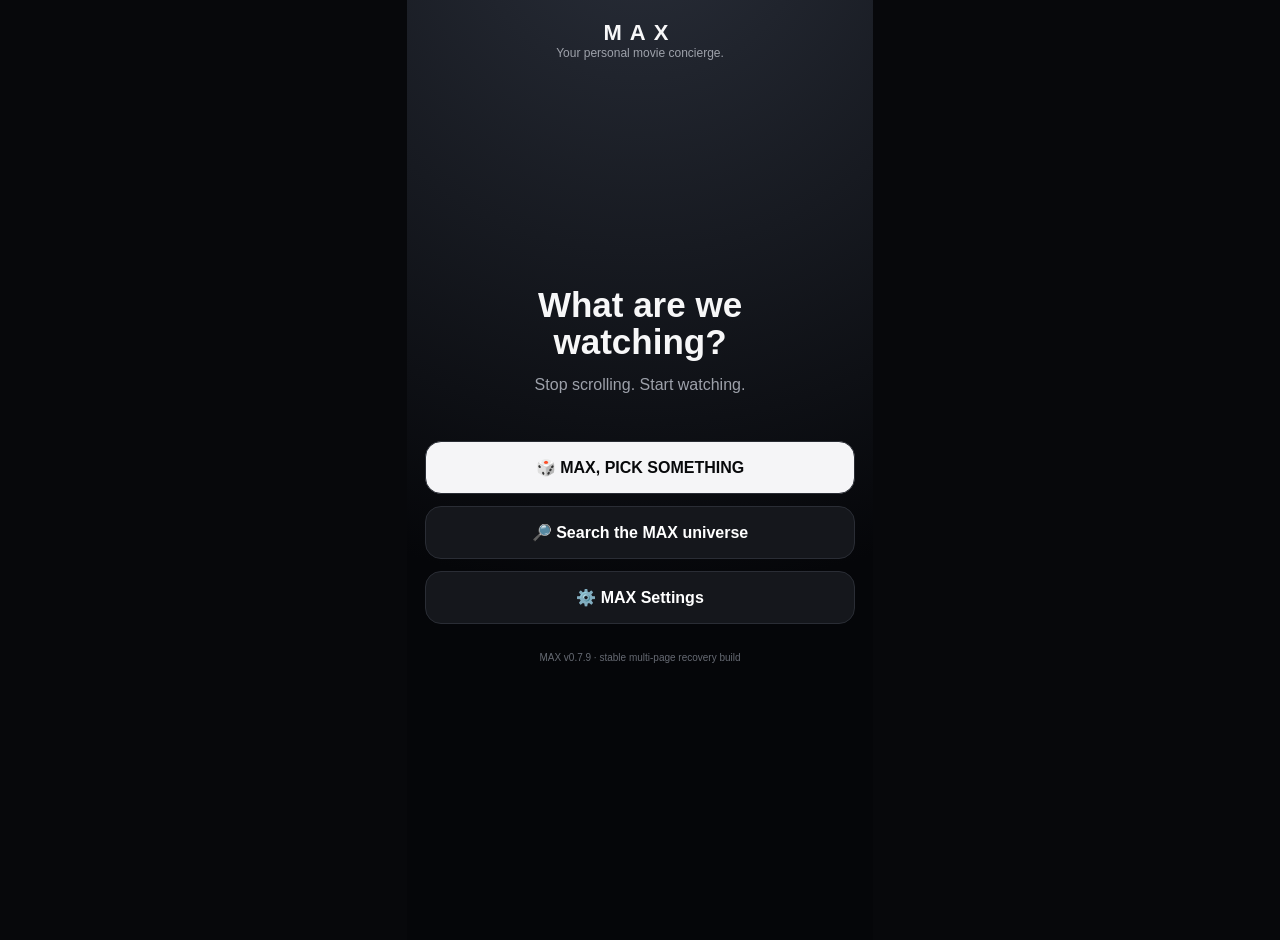
==== commit d281cdd6: "MAX v0.7.9 — replace fragile single-page routing with standalone stable screens" ====
--- a/index.html
+++ b/index.html
@@ -1 +1 @@
-<!doctype html><html lang="en"><head><meta charset="utf-8"><meta name="viewport" content="width=device-width,initial-scale=1"><meta name="theme-color" content="#07080b"><title>MAX — Movie Concierge</title><style>:root{--bg:#07080b;--card:#15171c;--line:#2a2d35;--muted:#9da1aa;--text:#f7f7f8}*{box-sizing:border-box}body{margin:0;background:var(--bg);color:var(--text);font-family:-apple-system,BlinkMacSystemFont,"Segoe UI",sans-serif}.app{max-width:430px;min-height:100vh;margin:auto;padding:20px 18px;background:radial-gradient(circle at 50% -10%,#292e39,#050609 65%)}.logo{text-align:center;font-weight:900;letter-spacing:8px;font-size:22px}.tag{text-align:center;color:var(--muted);font-size:12px}.screen{min-height:calc(100vh - 70px);display:flex;flex-direction:column}.center{justify-content:center}.hero{text-align:center;margin:auto 0 25px}.hero h1{font-size:35px;line-height:1.05;margin:0 0 12px}.hero p,.small{color:var(--muted);line-height:1.45}.top{display:flex;justify-content:space-between;align-items:center;margin:20px 0}.back{width:auto!important;background:none!important;border:0!important;color:var(--muted)!important;padding:4px!important;text-decoration:none}button,.link{display:block;width:100%;padding:16px;margin:6px 0;border-radius:16px;border:1px solid var(--line);background:var(--card);color:var(--text);font-size:16px;font-weight:650;cursor:pointer;text-align:center;text-decoration:none}.primary{background:#f5f5f7!important;color:#08090b!important}.input{width:100%;padding:14px;border-radius:14px;border:1px solid var(--line);background:#101217;color:#fff;font-size:16px}.poster{width:100%;max-height:430px;object-fit:cover;border-radius:14px;margin-bottom:12px}.card{padding:16px;border:1px solid var(--line);border-radius:18px;background:#101217}.title{font-size:28px;font-weight:850}.muted{color:var(--muted);font-size:13px}.status{padding:13px;border:1px solid var(--line);border-radius:14px;background:#101217;margin:10px 0}.results{margin-top:12px}</style></head><body><div class="app"><div class="logo">MAX</div><div class="tag">Your personal movie concierge.</div><main id="root"></main></div><script>(function(){'use strict';const root=document.getElementById('root'),API='https://api.themoviedb.org/3',IMG='https://image.tmdb.org/t/p/w500';let current=null;const token=()=>localStorage.getItem('maxTmdbToken')||'';const esc=v=>String(v??'').replace(/[&<>"']/g,c=>({'&':'&amp;','<':'&lt;','>':'&gt;','"':'&quot;',"'":'&#39;'}[c]));async function api(path,t=token()){if(!t)throw Error('TMDB is not connected.');const r=await fetch(API+path,{headers:{Authorization:'Bearer '+t}});if(!r.ok)throw Error('TMDB returned '+r.status);return r.json()}function go(screen,params){const q=new URLSearchParams(params||{});q.set('screen',screen);location.href='?'+q.toString()}function home(){root.innerHTML='<section class="screen center"><div class="hero"><h1>What are we<br>watching?</h1><p>Stop scrolling. Start watching.</p></div><a class="link primary" href="?screen=pick">🎲 MAX, PICK SOMETHING</a><a class="link" href="?screen=search">🔎 Search the MAX universe</a><a class="link" href="?screen=settings">⚙️ MAX Settings</a><div class="small" style="text-align:center;margin-top:25px">MAX v0.7.8 · stable routing build</div></section>')}function settings(){root.innerHTML='<section class="screen"><div class="top"><a class="back" href="?screen=home">‹ Home</a><span class="small">SETTINGS</span></div><div class="hero"><h1>TMDB</h1><p>Connect your existing TMDB Read Access Token.</p></div><input class="input" id="tmdb" type="password" placeholder="Paste token" value="'+esc(token())+'"><button class="primary" id="save">Save & Test TMDB</button><div id="msg" class="small"></div></section>';document.getElementById('save').onclick=async()=>{const v=document.getElementById('tmdb').value.trim(),m=document.getElementById('msg');if(!v){m.textContent='Paste your token first.';return}m.textContent='Testing…';try{await api('/configuration',v);localStorage.setItem('maxTmdbToken',v);m.textContent='TMDB connected.'}catch(e){m.textContent=e.message}}}function search(){root.innerHTML='<section class="screen"><div class="top"><a class="back" href="?screen=home">‹ Home</a><span class="small">SEARCH</span></div><div class="hero"><h1>Search MAX</h1><p>Find a movie or show directly.</p></div><form id="form"><input class="input" id="query" name="q" enterkeyhint="search" autocomplete="off" placeholder="Movie, show, actor, director..."><button class="primary" type="submit">Search</button></form><div id="results" class="results"></div></section>';const form=document.getElementById('form');form.onsubmit=e=>{e.preventDefault();doSearch(document.getElementById('query').value)};const q=new URLSearchParams(location.search).get('q');if(q){document.getElementById('query').value=q;doSearch(q)}}async function doSearch(q){q=(q||'').trim();const out=document.getElementById('results');if(!q)return;if(!token()){out.innerHTML='<div class="status">Connect TMDB in Settings first.</div>';return}out.innerHTML='<p class="small">MAX is searching…</p>';try{const d=await api('/search/multi?query='+encodeURIComponent(q)+'&include_adult=false&language=en-US&page=1'),items=(d.results||[]).filter(x=>x.media_type==='movie'||x.media_type==='tv').slice(0,10);out.innerHTML=items.map(x=>'<a class="link" href="?screen=detail&id='+x.id+'&type='+x.media_type+'">'+esc(x.title||x.name)+' <span class="muted">· '+(x.media_type==='tv'?'TV':'Movie')+'</span></a>').join('')||'<p class="small">MAX couldn’t find that.</p>'}catch(e){out.innerHTML='<div class="status">'+esc(e.message)+'</div>'}}async function pick(){if(!token()){go('settings');return}root.innerHTML='<section class="screen center"><div class="hero"><h1>MAX is thinking…</h1><p>Finding something worth watching.</p></div></section>';try{const d=await api('/discover/movie?language=en-US&region=US&include_adult=false&include_video=false&sort_by=popularity.desc&vote_count.gte=250&page=1'),blocked=new Set(JSON.parse(localStorage.getItem('maxRejected')||'[]').map(Number)),items=(d.results||[]).filter(x=>!blocked.has(Number(x.id)));if(!items.length)throw Error('No recommendations available.');const x=items[Math.floor(Math.random()*Math.min(items.length,20))];go('detail',{id:x.id,type:'movie'})}catch(e){root.innerHTML='<section class="screen center"><div class="hero"><h1>MAX hit a snag.</h1><p>'+esc(e.message)+'</p></div><a class="link primary" href="?screen=settings">Check TMDB</a><a class="link" href="?screen=home">Back to MAX</a></section>'}}async function detail(){const p=new URLSearchParams(location.search),id=p.get('id'),type=p.get('type')||'movie';if(!id)return home();root.innerHTML='<section class="screen center"><div class="hero"><h1>MAX is loading…</h1><p>Getting the details.</p></div></section>';try{const x=await api('/'+type+'/'+id+'?language=en-US');current=x;root.innerHTML='<section class="screen"><div class="top"><a class="back" href="?screen=home">‹ Home</a><span class="small">MAX PICK</span></div><div class="card">'+(x.poster_path?'<img class="poster" src="'+IMG+x.poster_path+'">':'')+'<div class="title">'+esc(x.title||x.name)+'</div><p class="muted">'+esc((x.release_date||x.first_air_date||'').slice(0,4))+' · TMDB '+(x.vote_average?x.vote_average.toFixed(1):'—')+'/10</p><p class="small">'+esc(x.overview||'MAX found this for you.')+'</p></div><a class="link primary" href="?screen=search">🔎 Find another</a><a class="link" href="?screen=home">← Back to MAX</a></section>'}catch(e){root.innerHTML='<section class="screen center"><div class="hero"><h1>MAX hit a snag.</h1><p>'+esc(e.message)+'</p></div><a class="link primary" href="?screen=search">Back to Search</a><a class="link" href="?screen=home">Back to MAX</a></section>'}}const s=new URLSearchParams(location.search).get('screen');if(s==='pick')pick();else if(s==='search')search();else if(s==='settings')settings();else if(s==='detail')detail();else home()})();</script></body></html>+<!doctype html><html lang="en"><head><meta charset="utf-8"><meta name="viewport" content="width=device-width,initial-scale=1"><meta name="theme-color" content="#07080b"><title>MAX — Movie Concierge</title><style>body{margin:0;background:#07080b;color:#f7f7f8;font-family:-apple-system,BlinkMacSystemFont,"Segoe UI",sans-serif}.app{max-width:430px;min-height:100vh;margin:auto;padding:20px 18px;background:radial-gradient(circle at 50% -10%,#292e39,#050609 65%)}.logo{text-align:center;font-weight:900;letter-spacing:8px;font-size:22px}.tag{text-align:center;color:#9da1aa;font-size:12px}.screen{min-height:calc(100vh - 70px);display:flex;flex-direction:column;justify-content:center}.hero{text-align:center;margin-bottom:25px}.hero h1{font-size:35px;line-height:1.05;margin:0 0 12px}.hero p{color:#9da1aa}.link{display:block;width:100%;padding:16px;margin:6px 0;border-radius:16px;border:1px solid #2a2d35;background:#15171c;color:#fff;font-size:16px;font-weight:650;text-decoration:none;text-align:center;box-sizing:border-box}.primary{background:#f5f5f7;color:#08090b}.small{color:#666a73;font-size:10px;text-align:center;margin-top:22px}</style></head><body><div class="app"><div class="logo">MAX</div><div class="tag">Your personal movie concierge.</div><section class="screen"><div class="hero"><h1>What are we<br>watching?</h1><p>Stop scrolling. Start watching.</p></div><a class="link primary" href="./pick.html?v=079">🎲 MAX, PICK SOMETHING</a><a class="link" href="./search.html">🔎 Search the MAX universe</a><a class="link" href="./settings.html">⚙️ MAX Settings</a><div class="small">MAX v0.7.9 · stable multi-page recovery build</div></section></div></body></html>
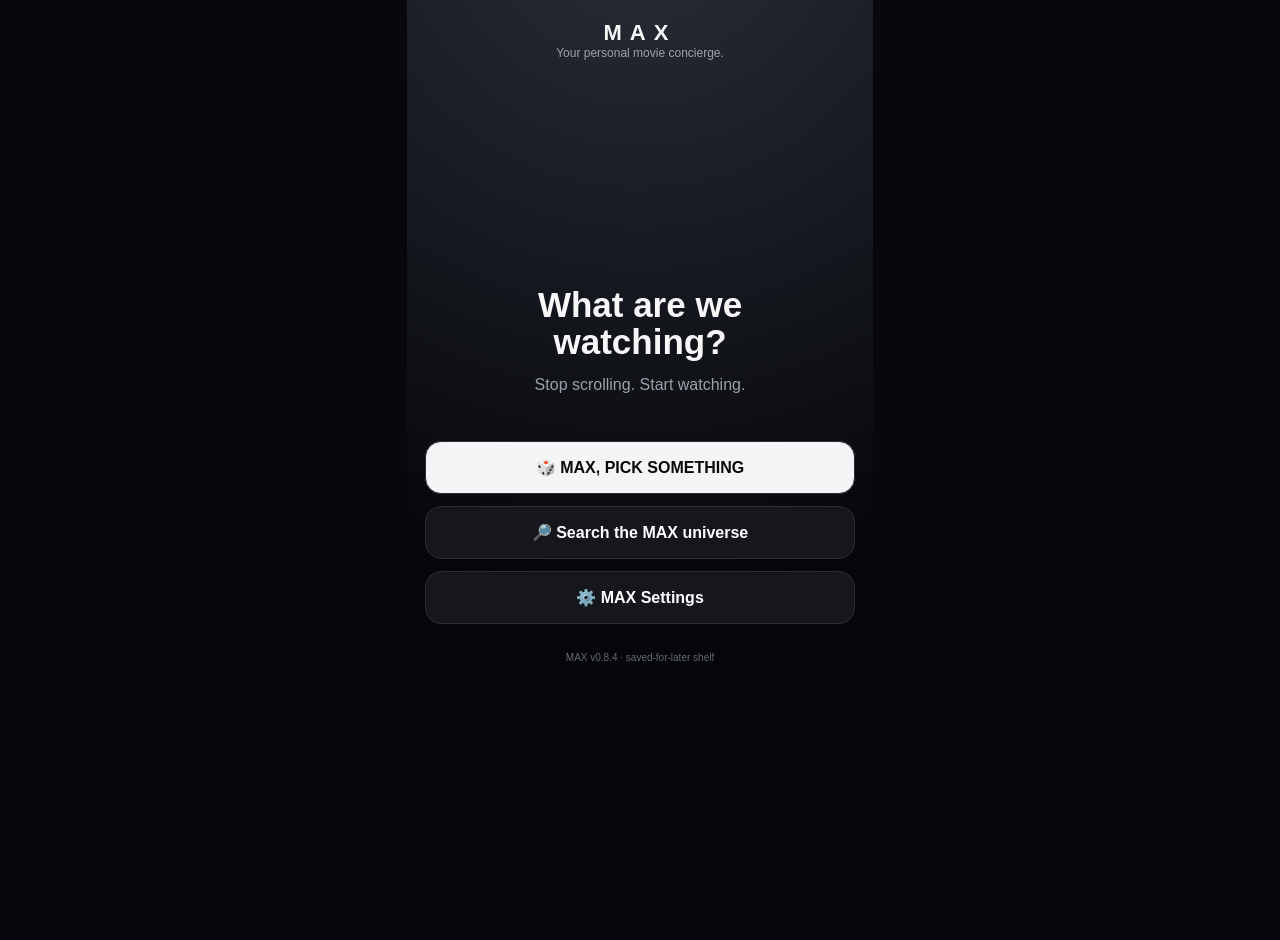
==== commit aac9e2a5: "MAX v0.8.4 — add Saved for Later shelf to Home" ====
--- a/index.html
+++ b/index.html
@@ -1 +1 @@
-<!doctype html><html lang="en"><head><meta charset="utf-8"><meta name="viewport" content="width=device-width,initial-scale=1"><meta name="theme-color" content="#07080b"><title>MAX — Movie Concierge</title><style>body{margin:0;background:#07080b;color:#f7f7f8;font-family:-apple-system,BlinkMacSystemFont,"Segoe UI",sans-serif}.app{max-width:430px;min-height:100vh;margin:auto;padding:20px 18px;background:radial-gradient(circle at 50% -10%,#292e39,#050609 65%)}.logo{text-align:center;font-weight:900;letter-spacing:8px;font-size:22px}.tag{text-align:center;color:#9da1aa;font-size:12px}.screen{min-height:calc(100vh - 70px);display:flex;flex-direction:column;justify-content:center}.hero{text-align:center;margin-bottom:25px}.hero h1{font-size:35px;line-height:1.05;margin:0 0 12px}.hero p{color:#9da1aa}.link{display:block;width:100%;padding:16px;margin:6px 0;border-radius:16px;border:1px solid #2a2d35;background:#15171c;color:#fff;font-size:16px;font-weight:650;text-decoration:none;text-align:center;box-sizing:border-box}.primary{background:#f5f5f7;color:#08090b}.small{color:#666a73;font-size:10px;text-align:center;margin-top:22px}</style></head><body><div class="app"><div class="logo">MAX</div><div class="tag">Your personal movie concierge.</div><section class="screen"><div class="hero"><h1>What are we<br>watching?</h1><p>Stop scrolling. Start watching.</p></div><a class="link primary" href="./pick.html?v=079">🎲 MAX, PICK SOMETHING</a><a class="link" href="./search.html">🔎 Search the MAX universe</a><a class="link" href="./settings.html">⚙️ MAX Settings</a><div class="small">MAX v0.7.9 · stable multi-page recovery build</div></section></div></body></html>+<!doctype html><html lang="en"><head><meta charset="utf-8"><meta name="viewport" content="width=device-width,initial-scale=1"><meta name="theme-color" content="#07080b"><title>MAX — Movie Concierge</title><style>body{margin:0;background:#07080b;color:#f7f7f8;font-family:-apple-system,BlinkMacSystemFont,"Segoe UI",sans-serif}.app{max-width:430px;min-height:100vh;margin:auto;padding:20px 18px;background:radial-gradient(circle at 50% -10%,#292e39,#050609 65%)}.logo{text-align:center;font-weight:900;letter-spacing:8px;font-size:22px}.tag{text-align:center;color:#9da1aa;font-size:12px}.screen{min-height:calc(100vh - 70px);display:flex;flex-direction:column;justify-content:center}.hero{text-align:center;margin-bottom:25px}.hero h1{font-size:35px;line-height:1.05;margin:0 0 12px}.hero p{color:#9da1aa}.link{display:block;width:100%;padding:16px;margin:6px 0;border-radius:16px;border:1px solid #2a2d35;background:#15171c;color:#fff;font-size:16px;font-weight:650;text-decoration:none;text-align:center;box-sizing:border-box}.primary{background:#f5f5f7;color:#08090b}.small{color:#666a73;font-size:10px;text-align:center;margin-top:22px}.savedBox{padding:14px;border:1px solid #2a2d35;border-radius:16px;background:#101217;margin-top:8px}.savedRow{display:flex;align-items:center;gap:10px;color:#fff;text-decoration:none;padding:7px 0}.savedRow img{width:38px;height:54px;object-fit:cover;border-radius:6px}.savedTitle{font-size:13px;font-weight:700}.savedReason{font-size:10px;color:#9da1aa;margin-top:3px}</style></head><body><div class="app"><div class="logo">MAX</div><div class="tag">Your personal movie concierge.</div><section class="screen"><div class="hero"><h1>What are we<br>watching?</h1><p>Stop scrolling. Start watching.</p></div><a class="link primary" href="./pick.html?v=084">🎲 MAX, PICK SOMETHING</a><a class="link" href="./search.html?v=084">🔎 Search the MAX universe</a><div id="saved"></div><a class="link" href="./settings.html?v=084">⚙️ MAX Settings</a><div class="small">MAX v0.8.4 · saved-for-later shelf</div></section></div><script>(function(){const box=document.getElementById('saved'),items=JSON.parse(localStorage.getItem('maxLater')||'[]').slice().reverse();if(!items.length)return;const safe=v=>String(v??'').replace(/[&<>"']/g,c=>({'&':'&amp;','<':'&lt;','>':'&gt;','"':'&quot;',"'":'&#39;'}[c]));box.innerHTML='<div class="savedBox"><div class="savedTitle">🕐 Maybe Later <span class="savedReason">· '+items.length+' saved</span></div>'+items.slice(0,3).map(x=>'<a class="savedRow" href="./detail.html?id='+encodeURIComponent(x.id)+'&type='+encodeURIComponent(x.type||'movie')+'">'+(x.poster_path?'<img src="https://image.tmdb.org/t/p/w92'+x.poster_path+'">':'')+'<div><div class="savedTitle">'+safe(x.title||'Untitled')+'</div><div class="savedReason">'+(x.reason==='not-today'?'🌙 Not today':'🕐 Maybe another time')+'</div></div></a>').join('')+'<a class="savedRow" href="./saved.html?v=084"><div class="savedTitle">View all saved →</div></a></div>'})();</script></body></html>
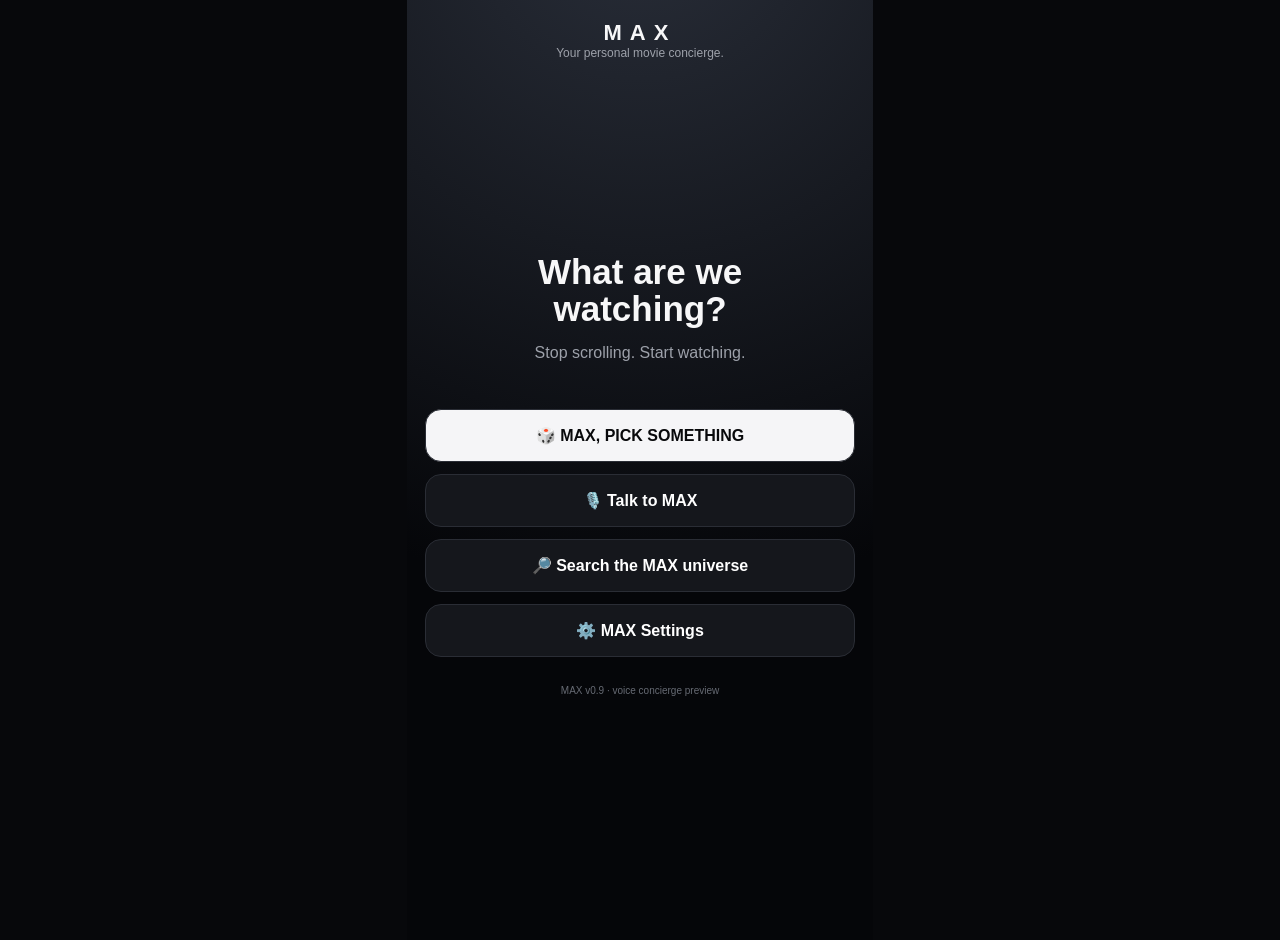
==== commit 8ae86877: "MAX v0.9 voice concierge entry point" ====
--- a/index.html
+++ b/index.html
@@ -1 +1 @@
-<!doctype html><html lang="en"><head><meta charset="utf-8"><meta name="viewport" content="width=device-width,initial-scale=1"><meta name="theme-color" content="#07080b"><title>MAX — Movie Concierge</title><style>body{margin:0;background:#07080b;color:#f7f7f8;font-family:-apple-system,BlinkMacSystemFont,"Segoe UI",sans-serif}.app{max-width:430px;min-height:100vh;margin:auto;padding:20px 18px;background:radial-gradient(circle at 50% -10%,#292e39,#050609 65%)}.logo{text-align:center;font-weight:900;letter-spacing:8px;font-size:22px}.tag{text-align:center;color:#9da1aa;font-size:12px}.screen{min-height:calc(100vh - 70px);display:flex;flex-direction:column;justify-content:center}.hero{text-align:center;margin-bottom:25px}.hero h1{font-size:35px;line-height:1.05;margin:0 0 12px}.hero p{color:#9da1aa}.link{display:block;width:100%;padding:16px;margin:6px 0;border-radius:16px;border:1px solid #2a2d35;background:#15171c;color:#fff;font-size:16px;font-weight:650;text-decoration:none;text-align:center;box-sizing:border-box}.primary{background:#f5f5f7;color:#08090b}.small{color:#666a73;font-size:10px;text-align:center;margin-top:22px}.savedBox{padding:14px;border:1px solid #2a2d35;border-radius:16px;background:#101217;margin-top:8px}.savedRow{display:flex;align-items:center;gap:10px;color:#fff;text-decoration:none;padding:7px 0}.savedRow img{width:38px;height:54px;object-fit:cover;border-radius:6px}.savedTitle{font-size:13px;font-weight:700}.savedReason{font-size:10px;color:#9da1aa;margin-top:3px}</style></head><body><div class="app"><div class="logo">MAX</div><div class="tag">Your personal movie concierge.</div><section class="screen"><div class="hero"><h1>What are we<br>watching?</h1><p>Stop scrolling. Start watching.</p></div><a class="link primary" href="./pick.html?v=084">🎲 MAX, PICK SOMETHING</a><a class="link" href="./search.html?v=084">🔎 Search the MAX universe</a><div id="saved"></div><a class="link" href="./settings.html?v=084">⚙️ MAX Settings</a><div class="small">MAX v0.8.4 · saved-for-later shelf</div></section></div><script>(function(){const box=document.getElementById('saved'),items=JSON.parse(localStorage.getItem('maxLater')||'[]').slice().reverse();if(!items.length)return;const safe=v=>String(v??'').replace(/[&<>"']/g,c=>({'&':'&amp;','<':'&lt;','>':'&gt;','"':'&quot;',"'":'&#39;'}[c]));box.innerHTML='<div class="savedBox"><div class="savedTitle">🕐 Maybe Later <span class="savedReason">· '+items.length+' saved</span></div>'+items.slice(0,3).map(x=>'<a class="savedRow" href="./detail.html?id='+encodeURIComponent(x.id)+'&type='+encodeURIComponent(x.type||'movie')+'">'+(x.poster_path?'<img src="https://image.tmdb.org/t/p/w92'+x.poster_path+'">':'')+'<div><div class="savedTitle">'+safe(x.title||'Untitled')+'</div><div class="savedReason">'+(x.reason==='not-today'?'🌙 Not today':'🕐 Maybe another time')+'</div></div></a>').join('')+'<a class="savedRow" href="./saved.html?v=084"><div class="savedTitle">View all saved →</div></a></div>'})();</script></body></html>+<!doctype html><html lang="en"><head><meta charset="utf-8"><meta name="viewport" content="width=device-width,initial-scale=1"><meta name="theme-color" content="#07080b"><title>MAX — Movie Concierge</title><style>body{margin:0;background:#07080b;color:#f7f7f8;font-family:-apple-system,BlinkMacSystemFont,"Segoe UI",sans-serif}.app{max-width:430px;min-height:100vh;margin:auto;padding:20px 18px;background:radial-gradient(circle at 50% -10%,#292e39,#050609 65%)}.logo{text-align:center;font-weight:900;letter-spacing:8px;font-size:22px}.tag{text-align:center;color:#9da1aa;font-size:12px}.screen{min-height:calc(100vh - 70px);display:flex;flex-direction:column;justify-content:center}.hero{text-align:center;margin-bottom:25px}.hero h1{font-size:35px;line-height:1.05;margin:0 0 12px}.hero p{color:#9da1aa}.link{display:block;width:100%;padding:16px;margin:6px 0;border-radius:16px;border:1px solid #2a2d35;background:#15171c;color:#fff;font-size:16px;font-weight:650;text-decoration:none;text-align:center;box-sizing:border-box}.primary{background:#f5f5f7;color:#08090b}.voice{background:#15171c}.small{color:#666a73;font-size:10px;text-align:center;margin-top:22px}.savedBox{padding:14px;border:1px solid #2a2d35;border-radius:16px;background:#101217;margin-top:8px}.savedRow{display:flex;align-items:center;gap:10px;color:#fff;text-decoration:none;padding:7px 0}.savedRow img{width:38px;height:54px;object-fit:cover;border-radius:6px}.savedTitle{font-size:13px;font-weight:700}.savedReason{font-size:10px;color:#9da1aa;margin-top:3px}</style></head><body><div class="app"><div class="logo">MAX</div><div class="tag">Your personal movie concierge.</div><section class="screen"><div class="hero"><h1>What are we<br>watching?</h1><p>Stop scrolling. Start watching.</p></div><a class="link primary" href="./pick.html?v=090">🎲 MAX, PICK SOMETHING</a><a class="link voice" href="./voice.html?v=090">🎙️ Talk to MAX</a><a class="link" href="./search.html?v=090">🔎 Search the MAX universe</a><div id="saved"></div><a class="link" href="./settings.html?v=090">⚙️ MAX Settings</a><div class="small">MAX v0.9 · voice concierge preview</div></section></div><script>(function(){const box=document.getElementById('saved');let items=[];try{items=JSON.parse(localStorage.getItem('maxLater')||'[]').slice().reverse()}catch(_){}if(!items.length)return;const safe=v=>String(v??'').replace(/[&<>"']/g,c=>({'&':'&amp;','<':'&lt;','>':'&gt;','"':'&quot;',"'":'&#39;'}[c]));box.innerHTML='<div class="savedBox"><div class="savedTitle">🕐 Maybe Later <span class="savedReason">· '+items.length+' saved</span></div>'+items.slice(0,3).map(x=>'<a class="savedRow" href="./detail.html?id='+encodeURIComponent(x.id)+'&type='+encodeURIComponent(x.type||'movie')+'">'+(x.poster_path?'<img src="https://image.tmdb.org/t/p/w92'+x.poster_path+'">':'')+'<div><div class="savedTitle">'+safe(x.title||'Untitled')+'</div><div class="savedReason">'+(x.reason==='not-today'?'🌙 Not today':'🕐 Maybe another time')+'</div></div></a>').join('')+'<a class="savedRow" href="./saved.html?v=090"><div class="savedTitle">View all saved →</div></a></div>'})();</script></body></html>
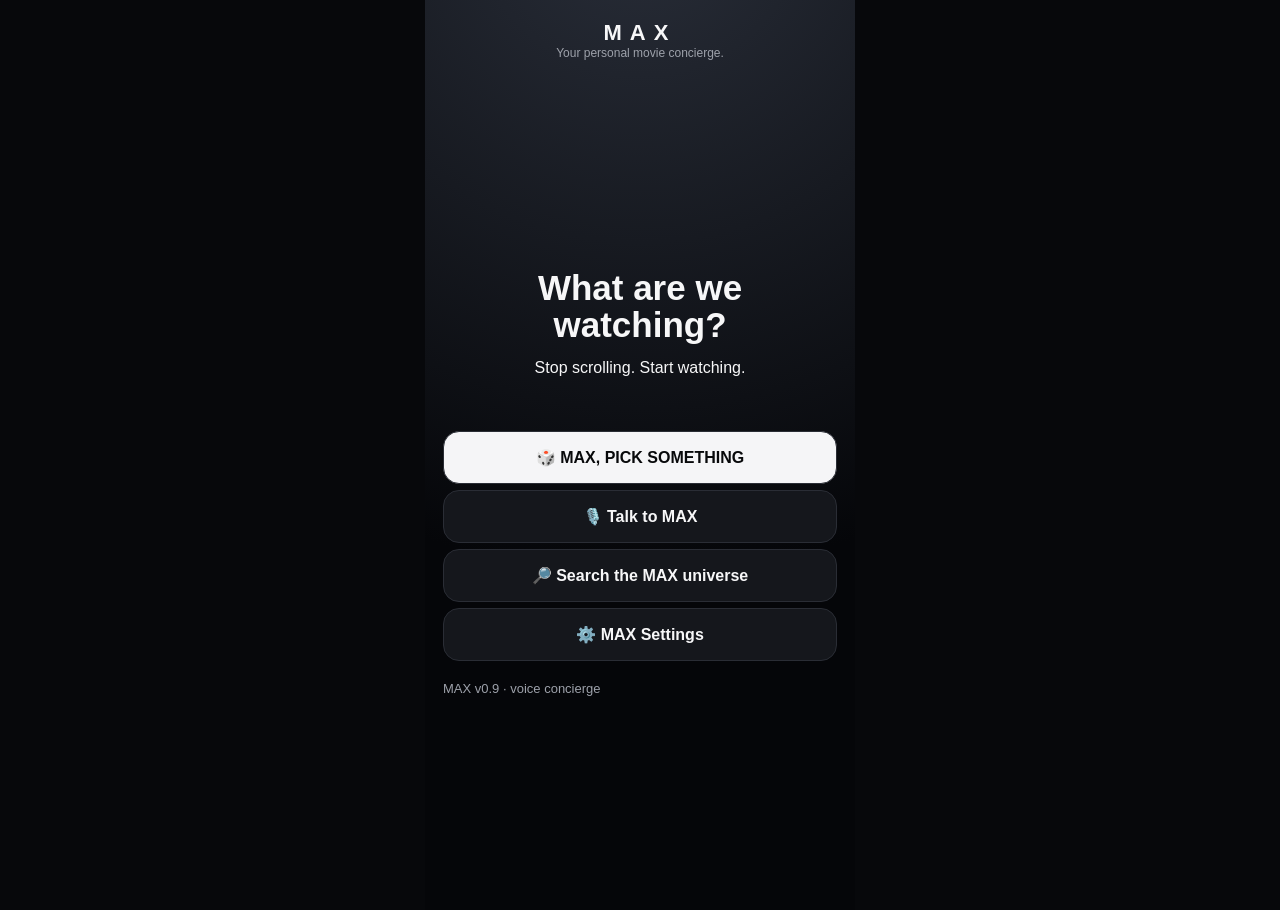
==== commit e1d0ffdf: "Clean index markup and use shared MAX stylesheet" ====
--- a/index.html
+++ b/index.html
@@ -1 +1,81 @@
-<!doctype html><html lang="en"><head><meta charset="utf-8"><meta name="viewport" content="width=device-width,initial-scale=1"><meta name="theme-color" content="#07080b"><title>MAX — Movie Concierge</title><style>body{margin:0;background:#07080b;color:#f7f7f8;font-family:-apple-system,BlinkMacSystemFont,"Segoe UI",sans-serif}.app{max-width:430px;min-height:100vh;margin:auto;padding:20px 18px;background:radial-gradient(circle at 50% -10%,#292e39,#050609 65%)}.logo{text-align:center;font-weight:900;letter-spacing:8px;font-size:22px}.tag{text-align:center;color:#9da1aa;font-size:12px}.screen{min-height:calc(100vh - 70px);display:flex;flex-direction:column;justify-content:center}.hero{text-align:center;margin-bottom:25px}.hero h1{font-size:35px;line-height:1.05;margin:0 0 12px}.hero p{color:#9da1aa}.link{display:block;width:100%;padding:16px;margin:6px 0;border-radius:16px;border:1px solid #2a2d35;background:#15171c;color:#fff;font-size:16px;font-weight:650;text-decoration:none;text-align:center;box-sizing:border-box}.primary{background:#f5f5f7;color:#08090b}.voice{background:#15171c}.small{color:#666a73;font-size:10px;text-align:center;margin-top:22px}.savedBox{padding:14px;border:1px solid #2a2d35;border-radius:16px;background:#101217;margin-top:8px}.savedRow{display:flex;align-items:center;gap:10px;color:#fff;text-decoration:none;padding:7px 0}.savedRow img{width:38px;height:54px;object-fit:cover;border-radius:6px}.savedTitle{font-size:13px;font-weight:700}.savedReason{font-size:10px;color:#9da1aa;margin-top:3px}</style></head><body><div class="app"><div class="logo">MAX</div><div class="tag">Your personal movie concierge.</div><section class="screen"><div class="hero"><h1>What are we<br>watching?</h1><p>Stop scrolling. Start watching.</p></div><a class="link primary" href="./pick.html?v=090">🎲 MAX, PICK SOMETHING</a><a class="link voice" href="./voice.html?v=090">🎙️ Talk to MAX</a><a class="link" href="./search.html?v=090">🔎 Search the MAX universe</a><div id="saved"></div><a class="link" href="./settings.html?v=090">⚙️ MAX Settings</a><div class="small">MAX v0.9 · voice concierge preview</div></section></div><script>(function(){const box=document.getElementById('saved');let items=[];try{items=JSON.parse(localStorage.getItem('maxLater')||'[]').slice().reverse()}catch(_){}if(!items.length)return;const safe=v=>String(v??'').replace(/[&<>"']/g,c=>({'&':'&amp;','<':'&lt;','>':'&gt;','"':'&quot;',"'":'&#39;'}[c]));box.innerHTML='<div class="savedBox"><div class="savedTitle">🕐 Maybe Later <span class="savedReason">· '+items.length+' saved</span></div>'+items.slice(0,3).map(x=>'<a class="savedRow" href="./detail.html?id='+encodeURIComponent(x.id)+'&type='+encodeURIComponent(x.type||'movie')+'">'+(x.poster_path?'<img src="https://image.tmdb.org/t/p/w92'+x.poster_path+'">':'')+'<div><div class="savedTitle">'+safe(x.title||'Untitled')+'</div><div class="savedReason">'+(x.reason==='not-today'?'🌙 Not today':'🕐 Maybe another time')+'</div></div></a>').join('')+'<a class="savedRow" href="./saved.html?v=090"><div class="savedTitle">View all saved →</div></a></div>'})();</script></body></html>+<!doctype html>
+<html lang="en">
+  <head>
+    <meta charset="utf-8">
+    <meta name="viewport" content="width=device-width, initial-scale=1">
+    <meta name="theme-color" content="#07080b">
+    <title>MAX — Movie Concierge</title>
+    <link rel="stylesheet" href="./assets/max.css">
+  </head>
+  <body>
+    <div class="app">
+      <header>
+        <div class="logo">MAX</div>
+        <div class="tag">Your personal movie concierge.</div>
+      </header>
+
+      <main class="screen">
+        <section class="hero" aria-labelledby="page-title">
+          <h1 id="page-title">What are we<br>watching?</h1>
+          <p>Stop scrolling. Start watching.</p>
+        </section>
+
+        <nav aria-label="MAX navigation">
+          <a class="link primary" href="./pick.html?v=090">🎲 MAX, PICK SOMETHING</a>
+          <a class="link" href="./voice.html?v=090">🎙️ Talk to MAX</a>
+          <a class="link" href="./search.html?v=090">🔎 Search the MAX universe</a>
+          <div id="saved"></div>
+          <a class="link" href="./settings.html?v=090">⚙️ MAX Settings</a>
+        </nav>
+
+        <p class="small">MAX v0.9 · voice concierge</p>
+      </main>
+    </div>
+
+    <script>
+      (() => {
+        "use strict";
+
+        const box = document.getElementById("saved");
+        let items = [];
+
+        try {
+          items = JSON.parse(localStorage.getItem("maxLater") || "[]").slice().reverse();
+        } catch (_) {
+          items = [];
+        }
+
+        if (!items.length) return;
+
+        const escapeHtml = (value) => String(value ?? "").replace(/[&<>\"']/g, (char) => ({
+          "&": "&amp;",
+          "<": "&lt;",
+          ">": "&gt;",
+          "\"": "&quot;",
+          "'": "&#39;"
+        }[char]));
+
+        box.innerHTML = `
+          <div class="savedBox">
+            <div class="savedTitle">
+              🕐 Maybe Later
+              <span class="savedReason">· ${items.length} saved</span>
+            </div>
+            ${items.slice(0, 3).map((item) => `
+              <a class="savedRow" href="./detail.html?id=${encodeURIComponent(item.id)}&type=${encodeURIComponent(item.type || "movie")}">
+                ${item.poster_path ? `<img src="https://image.tmdb.org/t/p/w92${item.poster_path}" alt="">` : ""}
+                <div>
+                  <div class="savedTitle">${escapeHtml(item.title || "Untitled")}</div>
+                  <div class="savedReason">${item.reason === "not-today" ? "🌙 Not today" : "🕐 Maybe another time"}</div>
+                </div>
+              </a>
+            `).join("")}
+            <a class="savedRow" href="./saved.html?v=090">
+              <div class="savedTitle">View all saved →</div>
+            </a>
+          </div>
+        `;
+      })();
+    </script>
+  </body>
+</html>
--- a/assets/max.css
+++ b/assets/max.css
@@ -0,0 +1,127 @@
+/* MAX shared styles
+   Keep presentation out of page markup so the interface stays consistent and maintainable. */
+:root {
+  color-scheme: dark;
+  --bg: #07080b;
+  --surface: #101217;
+  --surface-raised: #15171c;
+  --border: #2a2d35;
+  --text: #f7f7f8;
+  --muted: #9da1aa;
+  --quiet: #666a73;
+  --accent: #f5f5f7;
+  --accent-text: #08090b;
+}
+
+* { box-sizing: border-box; }
+
+body {
+  margin: 0;
+  background: var(--bg);
+  color: var(--text);
+  font-family: -apple-system, BlinkMacSystemFont, "Segoe UI", sans-serif;
+}
+
+a { color: inherit; }
+
+button,
+input { font: inherit; }
+
+button,
+.link,
+.button {
+  display: block;
+  width: 100%;
+  padding: 16px;
+  margin: 6px 0;
+  border: 1px solid var(--border);
+  border-radius: 16px;
+  background: var(--surface-raised);
+  color: var(--text);
+  font-size: 16px;
+  font-weight: 650;
+  text-align: center;
+  text-decoration: none;
+  cursor: pointer;
+}
+
+button:focus-visible,
+a:focus-visible,
+input:focus-visible {
+  outline: 2px solid var(--accent);
+  outline-offset: 3px;
+}
+
+.primary { background: var(--accent); color: var(--accent-text); }
+
+.app {
+  max-width: 430px;
+  min-height: 100vh;
+  margin: auto;
+  padding: 20px 18px;
+  background: radial-gradient(circle at 50% -10%, #292e39, #050609 65%);
+}
+
+.logo { text-align: center; font-weight: 900; letter-spacing: 8px; font-size: 22px; }
+.tag { text-align: center; color: var(--muted); font-size: 12px; }
+.top { display: flex; justify-content: space-between; align-items: center; margin: 20px 0; }
+.screen { min-height: calc(100vh - 70px); display: flex; flex-direction: column; justify-content: center; }
+.hero { text-align: center; margin: 32px 0; }
+.hero h1 { font-size: 35px; line-height: 1.05; margin: 0 0 12px; }
+.q { font-size: 29px; font-weight: 800; line-height: 1.1; margin: 24px 0 10px; }
+.progress { height: 4px; background: #24262d; border-radius: 5px; overflow: hidden; }
+.progress i { display: block; height: 100%; background: var(--accent); }
+.grid { display: grid; grid-template-columns: 1fr 1fr; gap: 8px; }
+.selected { background: var(--accent); color: var(--accent-text); }
+.status,
+.card,
+.resultCard,
+.maxSays,
+.savedBox {
+  border: 1px solid var(--border);
+  background: var(--surface);
+}
+.status { padding: 13px; border-radius: 14px; margin: 12px 0; }
+.card,
+.resultCard { padding: 16px; border-radius: 18px; }
+.maxSays { padding: 14px 16px; border-radius: 16px; margin: 14px 0; font-size: 15px; line-height: 1.45; background: var(--surface-raised); }
+.muted,
+.small { color: var(--muted); font-size: 13px; }
+.small { line-height: 1.45; }
+.footer { text-align: center; color: var(--quiet); font-size: 10px; margin-top: auto; padding: 20px; }
+.poster { width: 100%; max-height: 430px; object-fit: cover; border-radius: 14px; }
+.title { font-size: 30px; font-weight: 850; margin-top: 12px; }
+.actions { margin-top: 14px; }
+.reaction { background: var(--surface); }
+
+/* Search */
+.input { width: 100%; padding: 14px; border: 1px solid var(--border); border-radius: 14px; background: var(--surface); color: var(--text); font-size: 16px; }
+.results { margin-top: 16px; }
+
+/* Saved items */
+.savedBox { padding: 14px; border-radius: 16px; margin-top: 8px; }
+.savedRow { display: flex; align-items: center; gap: 10px; padding: 7px 0; color: var(--text); text-decoration: none; }
+.savedRow img { width: 38px; height: 54px; object-fit: cover; border-radius: 6px; }
+.savedTitle { font-size: 13px; font-weight: 700; }
+.savedReason { margin-top: 3px; color: var(--muted); font-size: 10px; }
+.empty { padding: 24px 0; color: var(--muted); text-align: center; }
+
+/* Voice */
+.voice { width: 120px; height: 120px; margin: 32px auto 20px; border-radius: 50%; font-size: 34px; }
+.listening { box-shadow: 0 0 0 8px #24262d, 0 0 0 16px #17191e; }
+.speaking { box-shadow: 0 0 0 8px #24262d, 0 0 0 16px #3a3d46; }
+.phrase { font-size: 22px; font-weight: 750; line-height: 1.2; }
+.row { display: flex; gap: 8px; }
+.row button { flex: 1; }
+.ok { background: var(--accent); color: var(--accent-text); }
+.toggle { display: flex; align-items: center; justify-content: space-between; text-align: left; }
+.switch { width: 52px; height: 30px; padding: 0; margin: 0; position: relative; border-radius: 20px; }
+.switch.on { background: var(--accent); }
+.switch.off { background: var(--surface-raised); }
+.switch::after { content: ""; position: absolute; top: 4px; left: 4px; width: 22px; height: 22px; border-radius: 50%; background: var(--accent); transition: left .15s; }
+.switch.on::after { left: 26px; background: var(--accent-text); }
+.toggle.off { opacity: .55; }
+
+@media (prefers-reduced-motion: reduce) {
+  .switch::after { transition: none; }
+}
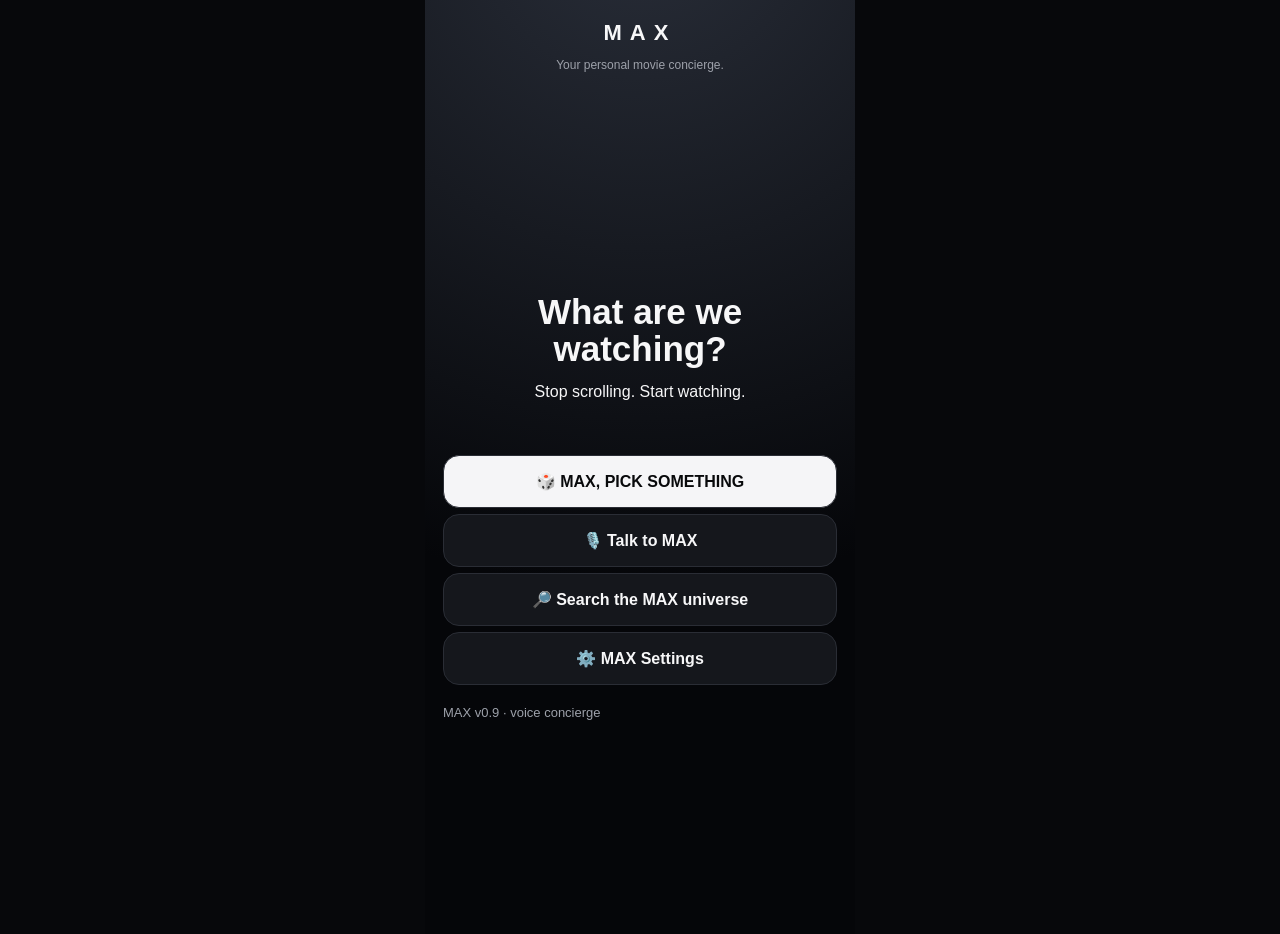
==== commit 27575c7e: "refactor: clean and simplify MAX home page" ====
--- a/index.html
+++ b/index.html
@@ -1,5 +1,5 @@
 <!doctype html>
-<html lang="en">
+<html lang="en-US">
   <head>
     <meta charset="utf-8">
     <meta name="viewport" content="width=device-width, initial-scale=1">
@@ -7,11 +7,12 @@
     <title>MAX — Movie Concierge</title>
     <link rel="stylesheet" href="./assets/max.css">
   </head>
+
   <body>
     <div class="app">
       <header>
         <div class="logo">MAX</div>
-        <div class="tag">Your personal movie concierge.</div>
+        <p class="tag">Your personal movie concierge.</p>
       </header>
 
       <main class="screen">
@@ -21,61 +22,17 @@
         </section>
 
         <nav aria-label="MAX navigation">
-          <a class="link primary" href="./pick.html?v=090">🎲 MAX, PICK SOMETHING</a>
-          <a class="link" href="./voice.html?v=090">🎙️ Talk to MAX</a>
-          <a class="link" href="./search.html?v=090">🔎 Search the MAX universe</a>
+          <a class="link primary" href="./pick.html">🎲 MAX, PICK SOMETHING</a>
+          <a class="link" href="./voice.html">🎙️ Talk to MAX</a>
+          <a class="link" href="./search.html">🔎 Search the MAX universe</a>
           <div id="saved"></div>
-          <a class="link" href="./settings.html?v=090">⚙️ MAX Settings</a>
+          <a class="link" href="./settings.html">⚙️ MAX Settings</a>
         </nav>
 
         <p class="small">MAX v0.9 · voice concierge</p>
       </main>
     </div>
 
-    <script>
-      (() => {
-        "use strict";
-
-        const box = document.getElementById("saved");
-        let items = [];
-
-        try {
-          items = JSON.parse(localStorage.getItem("maxLater") || "[]").slice().reverse();
-        } catch (_) {
-          items = [];
-        }
-
-        if (!items.length) return;
-
-        const escapeHtml = (value) => String(value ?? "").replace(/[&<>\"']/g, (char) => ({
-          "&": "&amp;",
-          "<": "&lt;",
-          ">": "&gt;",
-          "\"": "&quot;",
-          "'": "&#39;"
-        }[char]));
-
-        box.innerHTML = `
-          <div class="savedBox">
-            <div class="savedTitle">
-              🕐 Maybe Later
-              <span class="savedReason">· ${items.length} saved</span>
-            </div>
-            ${items.slice(0, 3).map((item) => `
-              <a class="savedRow" href="./detail.html?id=${encodeURIComponent(item.id)}&type=${encodeURIComponent(item.type || "movie")}">
-                ${item.poster_path ? `<img src="https://image.tmdb.org/t/p/w92${item.poster_path}" alt="">` : ""}
-                <div>
-                  <div class="savedTitle">${escapeHtml(item.title || "Untitled")}</div>
-                  <div class="savedReason">${item.reason === "not-today" ? "🌙 Not today" : "🕐 Maybe another time"}</div>
-                </div>
-              </a>
-            `).join("")}
-            <a class="savedRow" href="./saved.html?v=090">
-              <div class="savedTitle">View all saved →</div>
-            </a>
-          </div>
-        `;
-      })();
-    </script>
+    <script src="./assets/max.js" defer></script>
   </body>
 </html>
